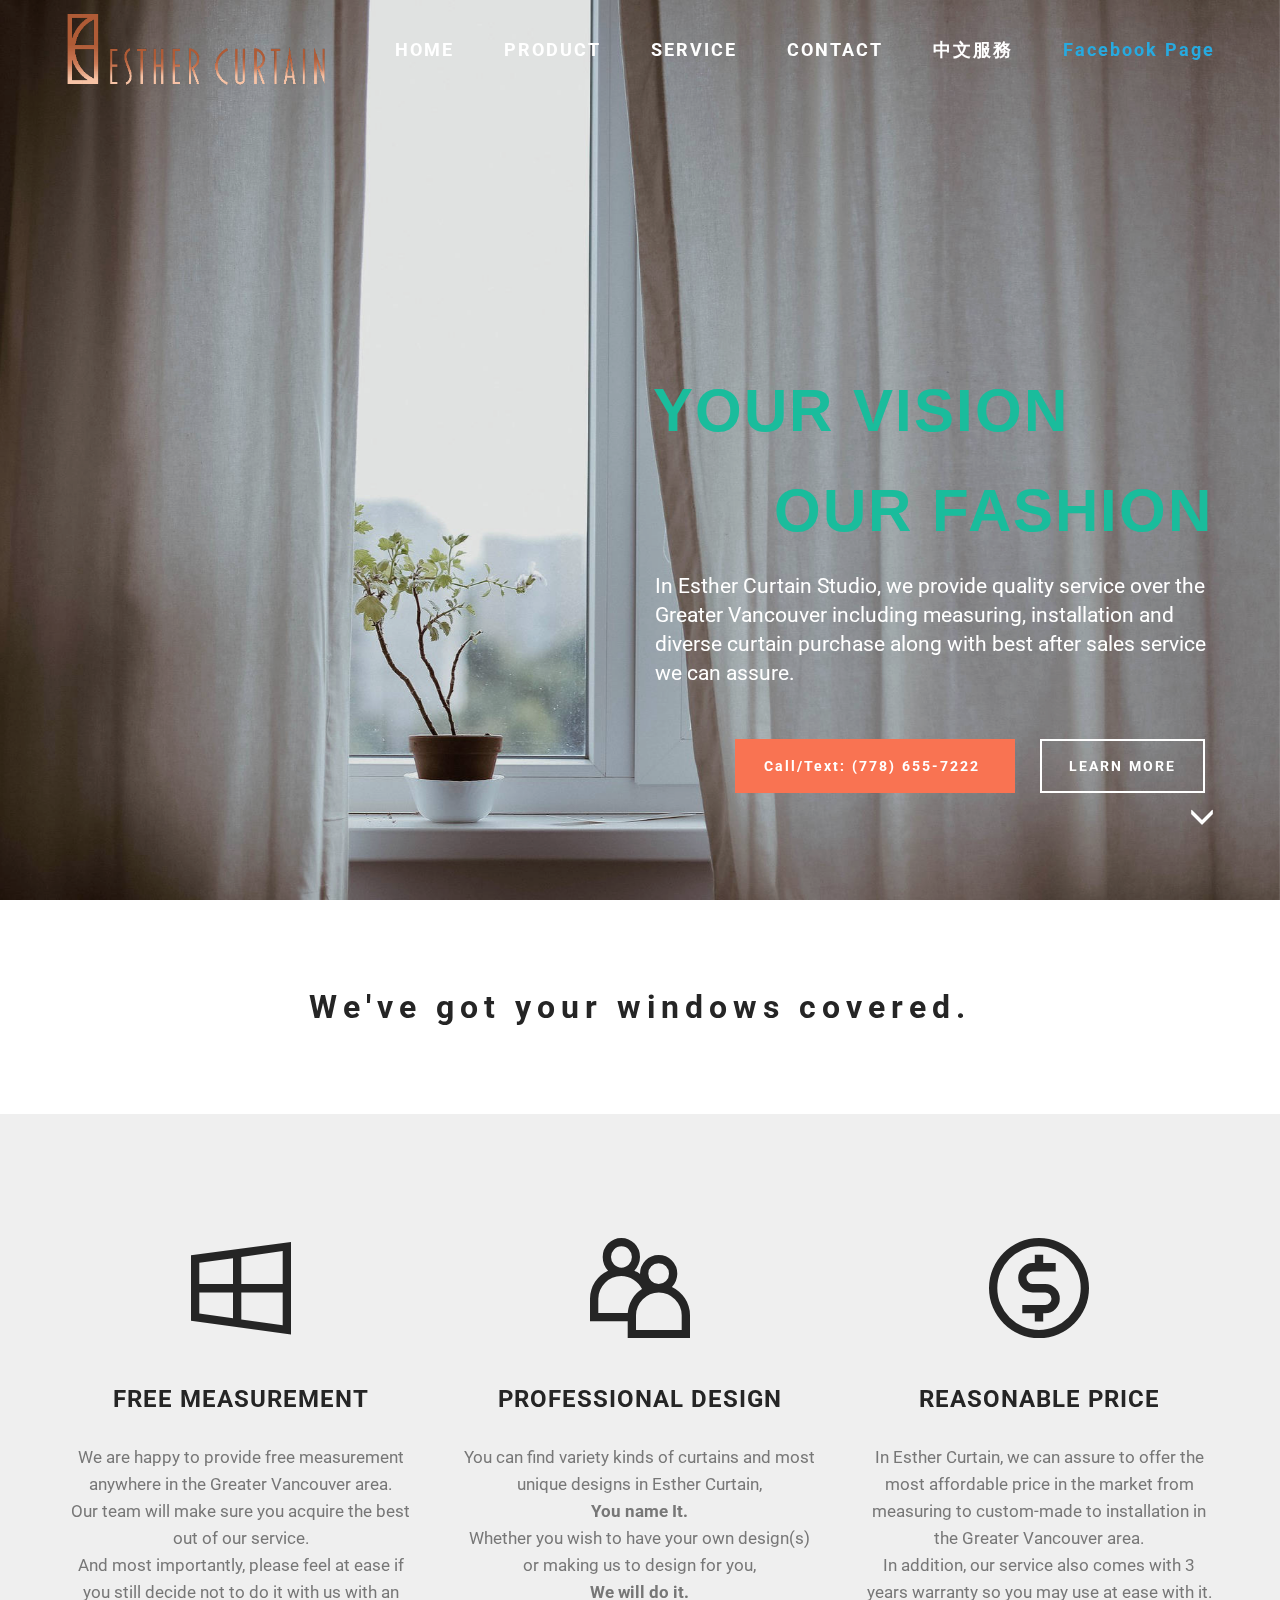
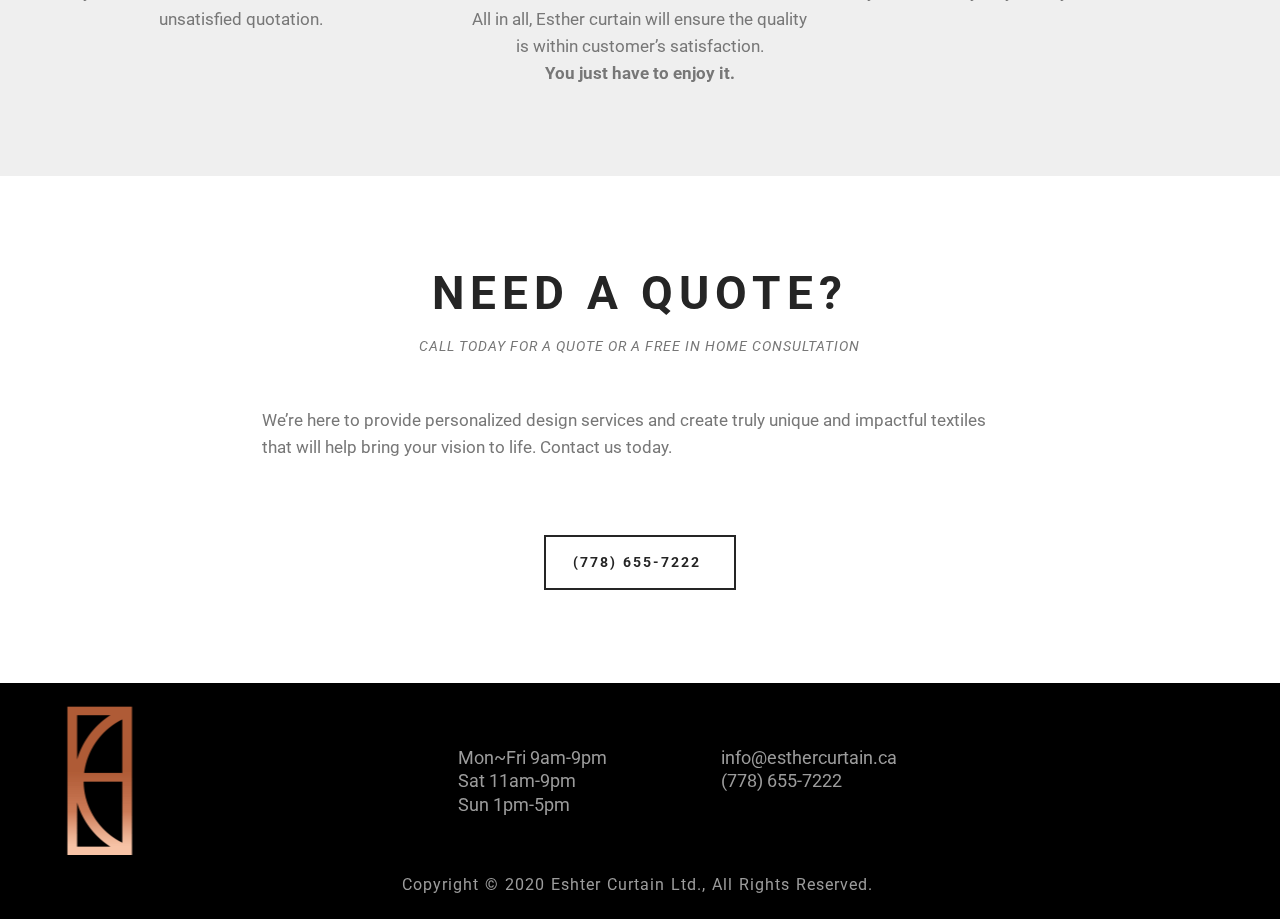
==== index.html @ eb2540aa "create github pages" ====
<!DOCTYPE html>
<html  >
<head>
  <!-- Site made with Mobirise Website Builder v4.12.4, https://mobirise.com -->
  <meta charset="UTF-8">
  <meta http-equiv="X-UA-Compatible" content="IE=edge">
  <meta name="generator" content="Mobirise v4.12.4, mobirise.com">
  <meta name="viewport" content="width=device-width, initial-scale=1, minimum-scale=1">
  <link rel="shortcut icon" href="assets/images/output-onlinepngtools-1-128x128-1.png" type="image/x-icon">
  <meta name="description" content="In Esther Curtain Studio, we provide quality service over the Greater Vancouver including measuring, installation and diverse curtain purchase along with best after sales service we can assure. ">
  
  
  <title>Esther Curtain</title>
  <link rel="stylesheet" href="https://fonts.googleapis.com/css?family=Roboto:700,400&subset=cyrillic,latin,greek,vietnamese">
  <link rel="stylesheet" href="assets/web/assets/mobirise-icons2/mobirise2.css">
  <link rel="stylesheet" href="assets/bootstrap/css/bootstrap.min.css">
  <link rel="stylesheet" href="assets/facebook-plugin/style.css">
  <link rel="stylesheet" href="assets/animatecss/animate.min.css">
  <link rel="stylesheet" href="assets/mobirise/css/style.css">
  <link rel="preload" as="style" href="assets/mobirise/css/mbr-additional.css"><link rel="stylesheet" href="assets/mobirise/css/mbr-additional.css" type="text/css">
  
  
  
</head>
<body>
  <section class="mbr-navbar mbr-navbar--freeze mbr-navbar--absolute mbr-navbar--sticky mbr-navbar--auto-collapse mbr-navbar--transparent" id="menu-0" data-rv-view="0">
    <div class="mbr-navbar__section mbr-section">
        <div class="mbr-section__container container">
            <div class="mbr-navbar__container">
                <div class="mbr-navbar__column mbr-navbar__column--s mbr-navbar__brand">
                    <span class="mbr-navbar__brand-link mbr-brand mbr-brand--inline">
                        <span class="mbr-brand__logo"><a href="/"><img src="assets/images/esther-curtain-logo-08-410x116.png" class="mbr-navbar__brand-img mbr-brand__img" alt="Mobirise"></a></span>
                        
                    </span>
                </div>
                <div class="mbr-navbar__hamburger mbr-hamburger"><span class="mbr-hamburger__line"></span></div>
                <div class="mbr-navbar__column mbr-navbar__menu">
                    <nav class="mbr-navbar__menu-box mbr-navbar__menu-box--inline-right">
                        <div class="mbr-navbar__column">
                            <ul class="mbr-navbar__items mbr-navbar__items--right float-left mbr-buttons mbr-buttons--freeze mbr-buttons--right btn-decorator mbr-buttons--active mbr-buttons--only-links"><li class="mbr-navbar__item"><a class="mbr-buttons__link btn text-white" href="/">HOME<br></a></li> <li class="mbr-navbar__item"><a class="mbr-buttons__link btn text-white" href="product.html">PRODUCT<br></a></li><li class="mbr-navbar__item"><a class="mbr-buttons__link btn text-white" href="service.html">SERVICE</a></li> <li class="mbr-navbar__item"><a class="mbr-buttons__link btn text-white" href="contact.html">CONTACT</a></li> <li class="mbr-navbar__item"><a class="mbr-buttons__link btn text-white" href="chinese.html">中文服務</a></li> <li class="mbr-navbar__item"><a class="mbr-buttons__link btn text-info" href="https://www.facebook.com/EstherCurtains/" target="_blank">Facebook Page</a></li>  </ul>                            
                            
                        </div>
                    </nav>
                </div>
            </div>
        </div>
    </div>
</section>

<section class="engine"><a href="https://mobirise.info/p">site templates free download</a></section><section class="mbr-box mbr-section mbr-section--relative mbr-section--fixed-size mbr-section--full-height mbr-section--bg-adapted mbr-parallax-background" id="header1-1" data-rv-view="2" style="background-image: url(assets/images/mbr-2-1920x1280.jpg);">
    <div class="mbr-box__magnet mbr-box__magnet--sm-padding mbr-box__magnet--center-left mbr-after-navbar">
        <div class="mbr-overlay" style="opacity: 0.1; background-color: rgb(34, 34, 34);"></div>
        <div class="mbr-box__container mbr-section__container container">
            <div class="mbr-box mbr-box--stretched"><div class="mbr-box__magnet mbr-box__magnet--center-left">
                <div class="row"><div class=" col-sm-6 col-sm-offset-6">
                    <div class="mbr-hero animated fadeInUp">
                        <h1 class="mbr-hero__text"><br><br>YOUR VISION<br><br>
<div>&nbsp; &nbsp; &nbsp; OUR FASHION</div></h1>
                        <p class="mbr-hero__subtext"><br>In Esther Curtain Studio, we provide quality service over the Greater Vancouver including measuring, installation and diverse curtain purchase along with best after sales service we can assure.&nbsp;<br></p>
                    </div>
                    <div class="mbr-buttons btn-inverse mbr-buttons--left"><a class="mbr-buttons__btn btn btn-lg btn-danger animated fadeInUp delay" href="tel:(778) 655-7222">Call/Text: (778) 655-7222&nbsp;<br></a> <a class="mbr-buttons__btn btn btn-lg btn-default animated fadeInUp delay" href="service.html#features1-m">LEARN MORE</a></div>
                </div></div>
            </div></div>
        </div>
        <div class="mbr-arrow mbr-arrow--floating text-center">
            <div class="mbr-section__container container">
                <a class="mbr-arrow__link" href="#header3-10"><i class="glyphicon glyphicon-menu-down"></i></a>
            </div>
        </div>
    </div>
</section>

<section class="mbr-section" id="header3-10" data-rv-view="5">
    <div class="mbr-section__container container mbr-section__container--isolated">
        <div class="mbr-header mbr-header--wysiwyg row">
            <div class="col-sm-8 col-sm-offset-2">
                <h3 class="mbr-header__text">We've got your windows covered.
</h3>
                
            </div>
        </div>
    </div>
</section>

<section class="mbr-section mbr-section--relative mbr-section--fixed-size" id="features1-2" data-rv-view="7" style="background-color: rgb(239, 239, 239);">
    
    
    <div class="mbr-section__container container mbr-section__container--std-top-padding" style="padding-top: 124px;">
        <div class="mbr-section__row row">
            <div class="mbr-section__col col-xs-12 col-sm-4">
                <div class="mbr-section__container mbr-section__container--center mbr-section__container--middle">
                    <figure class="mbr-figure"><span class="mobi-mbri mobi-mbri-windows mbr-iconfont mbr-iconfont-features1" style="font-size: 100px;"></span></figure>
                </div>
                <div class="mbr-section__container mbr-section__container--middle">
                    <div class="mbr-header mbr-header--reduce mbr-header--center mbr-header--wysiwyg">
                        <h3 class="mbr-header__text">FREE MEASUREMENT</h3>
                    </div>
                </div>
                <div class="mbr-section__container mbr-section__container--last" style="padding-bottom: 93px;">
                    <div class="mbr-article mbr-article--wysiwyg">
                        <p>We are happy to provide free measurement anywhere in the Greater Vancouver area.
<br>Our team will make sure you acquire the best out of our service. 
<br>And most importantly, please feel at ease if you still decide not to do it with us with an unsatisfied quotation.</p>
                    </div>
                </div>
                
            </div>
            <div class="mbr-section__col col-xs-12 col-sm-4">
                <div class="mbr-section__container mbr-section__container--center mbr-section__container--middle">
                    <figure class="mbr-figure"><span class="mobi-mbri mobi-mbri-users mbr-iconfont mbr-iconfont-features1" style="font-size: 100px;"></span></figure>
                </div>
                <div class="mbr-section__container mbr-section__container--middle">
                    <div class="mbr-header mbr-header--reduce mbr-header--center mbr-header--wysiwyg">
                        <h3 class="mbr-header__text">PROFESSIONAL DESIGN</h3>
                    </div>
                </div>
                <div class="mbr-section__container mbr-section__container--last" style="padding-bottom: 93px;">
                    <div class="mbr-article mbr-article--wysiwyg">
                        <p>You can find variety kinds of curtains and most unique designs in Esther Curtain,
<br><strong>You name It.
<br></strong>Whether you wish to have your own design(s) or making us to design for you,
<br><strong>We will do it.
<br></strong>All in all, Esther curtain will ensure the quality is within customer’s satisfaction.
<br><strong>You just have to enjoy it.</strong></p>
                    </div>
                </div>
                
            </div>
            
            <div class="mbr-section__col col-xs-12 col-sm-4">
                <div class="mbr-section__container mbr-section__container--center mbr-section__container--middle">
                    <figure class="mbr-figure"><span class="mobi-mbri mobi-mbri-cash mbr-iconfont mbr-iconfont-features1" style="font-size: 100px;"></span></figure>
                </div>
                <div class="mbr-section__container mbr-section__container--middle">
                    <div class="mbr-header mbr-header--reduce mbr-header--center mbr-header--wysiwyg">
                        <h3 class="mbr-header__text">REASONABLE PRICE
</h3>
                    </div>
                </div>
                <div class="mbr-section__container mbr-section__container--last" style="padding-bottom: 93px;">
                    <div class="mbr-article mbr-article--wysiwyg">
                        <p>In Esther Curtain, we can assure to offer the most affordable price in the market from measuring to custom-made to installation in the Greater Vancouver area.
<br>In addition, our service also comes with 3 years warranty so you may use at ease with it.</p>
                    </div>
                </div>
                
            </div>
            
            
            
            
            
        </div>
    </div>
</section>

<section class="mbr-section mbr-section--relative mbr-section--fixed-size" id="msg-box3-7" data-rv-view="10" style="background-color: rgb(255, 255, 255);">
    
    <div class="mbr-section__container container mbr-section__container--first" style="padding-top: 93px;">
        <div class="mbr-header mbr-header--wysiwyg row">
            <div class="col-sm-8 col-sm-offset-2">
                <h3 class="mbr-header__text">NEED A QUOTE?</h3>
                <p class="mbr-header__subtext">CALL TODAY FOR A QUOTE OR A FREE IN HOME CONSULTATION
<br>
<br></p>
            </div>
        </div>
    </div>
    <div class="mbr-section__container container mbr-section__container--middle">
        <div class="row">
            <div class="mbr-article mbr-article--wysiwyg col-sm-8 col-sm-offset-2"><p>We’re here to provide personalized design services and create truly unique and impactful textiles that will help bring your vision to life. Contact us today.
</p><p>
</p><p><br></p></div>
        </div>
    </div>
    <div class="mbr-section__container container mbr-section__container--last" style="padding-bottom: 93px;">
        <div class="row">
            <div class="col-sm-8 col-sm-offset-2">
                <div class="mbr-buttons mbr-buttons--center"><a class="mbr-buttons__btn btn btn-lg btn-default" href="tel:(778) 655-7222">(778) 655-7222&nbsp;<br></a></div>
            </div>
        </div>
    </div>
</section>

<section class="mbr-section mbr-section--relative mbr-section--fixed-size" id="contacts1-8" data-rv-view="13" style="background-color: rgb(0, 0, 0);">
    
    <div class="mbr-section__container container">
        <div class="mbr-contacts mbr-contacts--wysiwyg row" style="padding-top: 15px; padding-bottom: 15px;">
            <div class="col-sm-4">
                <div><img src="assets/images/esther-curtain-logo-9-265x398.png" class="mbr-contacts__img mbr-contacts__img--left"></div>
            </div>
            <div class="col-sm-8">
                <div class="row">
                    <div class="col-sm-4">
                        <p class="mbr-contacts__text"><br><br>Mon~Fri 9am-9pm
<br>Sat 11am-9pm
<br>Sun 1pm-5pm</p>
                    </div>
                    <div class="col-sm-4">
                        <p class="mbr-contacts__text"><br><br>info@esthercurtain.ca
<br>(778) 655-7222
<br><br></p>
                    </div>
                    <div class="col-sm-4"></div>
                </div>
            </div>
        </div>
    </div>
</section>

<footer class="mbr-section mbr-section--relative mbr-section--fixed-size" id="footer1-9" data-rv-view="15" style="background-color: rgb(0, 0, 0);">
    
    <div class="mbr-section__container container">
        <div class="mbr-footer mbr-footer--wysiwyg row" style="padding-top: 0px; padding-bottom: 24.6px;">
            <div class="col-sm-12">
                <p class="mbr-footer__copyright">Copyright © 2020 Eshter Curtain Ltd., All Rights Reserved.&nbsp;<br></p>
            </div>
        </div>
    </div>
</footer>


  <script src="assets/web/assets/jquery/jquery.min.js"></script>
  <script src="assets/bootstrap/js/bootstrap.min.js"></script>
  <script src="https://connect.facebook.net/en_US/sdk.js#xfbml=1&version=v2.5"></script>
  <script src="https://apis.google.com/js/plusone.js"></script>
  <script src="assets/facebook-plugin/facebook-script.js"></script>
  <script src="assets/smooth-scroll/smooth-scroll.js"></script>
  <script src="assets/jarallax/jarallax.js"></script>
  <script src="assets/mobirise/js/script.js"></script>
  
  
</body>
</html>
---- assets/web/assets/mobirise-icons2/mobirise2.css ----
@font-face {
  font-family: 'Moririse2';
  font-display: swap;
  src:  url('mobirise2.eot?f2bix4');
  src:  url('mobirise2.eot?f2bix4#iefix') format('embedded-opentype'),
    url('mobirise2.ttf?f2bix4') format('truetype'),
    url('mobirise2.woff?f2bix4') format('woff'),
    url('mobirise2.svg?f2bix4#mobirise2') format('svg');
  font-weight: normal;
  font-style: normal;
}

[class^="mobi-"], [class*=" mobi-"] {
  /* use !important to prevent issues with browser extensions that change fonts */
  font-family: 'Moririse2' !important;
  speak: none;
  font-style: normal;
  font-weight: normal;
  font-variant: normal;
  text-transform: none;
  line-height: 1;

  /* Better Font Rendering =========== */
  -webkit-font-smoothing: antialiased;
  -moz-osx-font-smoothing: grayscale;
}

.mobi-mbri-add-submenu:before {
  content: "\e900";
}
.mobi-mbri-alert:before {
  content: "\e901";
}
.mobi-mbri-align-center:before {
  content: "\e902";
}
.mobi-mbri-align-justify:before {
  content: "\e903";
}
.mobi-mbri-align-left:before {
  content: "\e904";
}
.mobi-mbri-align-right:before {
  content: "\e905";
}
.mobi-mbri-android:before {
  content: "\e906";
}
.mobi-mbri-apple:before {
  content: "\e907";
}
.mobi-mbri-arrow-down:before {
  content: "\e908";
}
.mobi-mbri-arrow-next:before {
  content: "\e909";
}
.mobi-mbri-arrow-prev:before {
  content: "\e90a";
}
.mobi-mbri-arrow-up:before {
  content: "\e90b";
}
.mobi-mbri-bold:before {
  content: "\e90c";
}
.mobi-mbri-bookmark:before {
  content: "\e90d";
}
.mobi-mbri-bootstrap:before {
  content: "\e90e";
}
.mobi-mbri-briefcase:before {
  content: "\e90f";
}
.mobi-mbri-browse:before {
  content: "\e910";
}
.mobi-mbri-bulleted-list:before {
  content: "\e911";
}
.mobi-mbri-calendar:before {
  content: "\e912";
}
.mobi-mbri-camera:before {
  content: "\e913";
}
.mobi-mbri-cart-add:before {
  content: "\e914";
}
.mobi-mbri-cart-full:before {
  content: "\e915";
}
.mobi-mbri-cash:before {
  content: "\e916";
}
.mobi-mbri-change-style:before {
  content: "\e917";
}
.mobi-mbri-chat:before {
  content: "\e918";
}
.mobi-mbri-clock:before {
  content: "\e919";
}
.mobi-mbri-close:before {
  content: "\e91a";
}
.mobi-mbri-cloud:before {
  content: "\e91b";
}
.mobi-mbri-code:before {
  content: "\e91c";
}
.mobi-mbri-contact-form:before {
  content: "\e91d";
}
.mobi-mbri-credit-card:before {
  content: "\e91e";
}
.mobi-mbri-cursor-click:before {
  content: "\e91f";
}
.mobi-mbri-cust-feedback:before {
  content: "\e920";
}
.mobi-mbri-database:before {
  content: "\e921";
}
.mobi-mbri-delivery:before {
  content: "\e922";
}
.mobi-mbri-desktop:before {
  content: "\e923";
}
.mobi-mbri-devices:before {
  content: "\e924";
}
.mobi-mbri-down:before {
  content: "\e925";
}
.mobi-mbri-download-2:before {
  content: "\e926";
}
.mobi-mbri-download:before {
  content: "\e927";
}
.mobi-mbri-drag-n-drop-2:before {
  content: "\e928";
}
.mobi-mbri-drag-n-drop:before {
  content: "\e929";
}
.mobi-mbri-edit-2:before {
  content: "\e92a";
}
.mobi-mbri-edit:before {
  content: "\e92b";
}
.mobi-mbri-error:before {
  content: "\e92c";
}
.mobi-mbri-extension:before {
  content: "\e92d";
}
.mobi-mbri-features:before {
  content: "\e92e";
}
.mobi-mbri-file:before {
  content: "\e92f";
}
.mobi-mbri-flag:before {
  content: "\e930";
}
.mobi-mbri-folder:before {
  content: "\e931";
}
.mobi-mbri-gift:before {
  content: "\e932";
}
.mobi-mbri-github:before {
  content: "\e933";
}
.mobi-mbri-globe-2:before {
  content: "\e934";
}
.mobi-mbri-globe:before {
  content: "\e935";
}
.mobi-mbri-growing-chart:before {
  content: "\e936";
}
.mobi-mbri-hearth:before {
  content: "\e937";
}
.mobi-mbri-help:before {
  content: "\e938";
}
.mobi-mbri-home:before {
  content: "\e939";
}
.mobi-mbri-hot-cup:before {
  content: "\e93a";
}
.mobi-mbri-idea:before {
  content: "\e93b";
}
.mobi-mbri-image-gallery:before {
  content: "\e93c";
}
.mobi-mbri-image-slider:before {
  content: "\e93d";
}
.mobi-mbri-info:before {
  content: "\e93e";
}
.mobi-mbri-italic:before {
  content: "\e93f";
}
.mobi-mbri-key:before {
  content: "\e940";
}
.mobi-mbri-laptop:before {
  content: "\e941";
}
.mobi-mbri-layers:before {
  content: "\e942";
}
.mobi-mbri-left-right:before {
  content: "\e943";
}
.mobi-mbri-left:before {
  content: "\e944";
}
.mobi-mbri-letter:before {
  content: "\e945";
}
.mobi-mbri-like:before {
  content: "\e946";
}
.mobi-mbri-link:before {
  content: "\e947";
}
.mobi-mbri-lock:before {
  content: "\e948";
}
.mobi-mbri-login:before {
  content: "\e949";
}
.mobi-mbri-logout:before {
  content: "\e94a";
}
.mobi-mbri-magic-stick:before {
  content: "\e94b";
}
.mobi-mbri-map-pin:before {
  content: "\e94c";
}
.mobi-mbri-menu:before {
  content: "\e94d";
}
.mobi-mbri-mobile-2:before {
  content: "\e94e";
}
.mobi-mbri-mobile-horizontal:before {
  content: "\e94f";
}
.mobi-mbri-mobile:before {
  content: "\e950";
}
.mobi-mbri-mobirise:before {
  content: "\e951";
}
.mobi-mbri-more-horizontal:before {
  content: "\e952";
}
.mobi-mbri-more-vertical:before {
  content: "\e953";
}
.mobi-mbri-music:before {
  content: "\e954";
}
.mobi-mbri-new-file:before {
  content: "\e955";
}
.mobi-mbri-numbered-list:before {
  content: "\e956";
}
.mobi-mbri-opened-folder:before {
  content: "\e957";
}
.mobi-mbri-pages:before {
  content: "\e958";
}
.mobi-mbri-paper-plane:before {
  content: "\e959";
}
.mobi-mbri-paperclip:before {
  content: "\e95a";
}
.mobi-mbri-phone:before {
  content: "\e95b";
}
.mobi-mbri-photo:before {
  content: "\e95c";
}
.mobi-mbri-photos:before {
  content: "\e95d";
}
.mobi-mbri-pin:before {
  content: "\e95e";
}
.mobi-mbri-play:before {
  content: "\e95f";
}
.mobi-mbri-plus:before {
  content: "\e960";
}
.mobi-mbri-preview:before {
  content: "\e961";
}
.mobi-mbri-print:before {
  content: "\e962";
}
.mobi-mbri-protect:before {
  content: "\e963";
}
.mobi-mbri-question:before {
  content: "\e964";
}
.mobi-mbri-quote-left:before {
  content: "\e965";
}
.mobi-mbri-quote-right:before {
  content: "\e966";
}
.mobi-mbri-redo:before {
  content: "\e967";
}
.mobi-mbri-refresh:before {
  content: "\e968";
}
.mobi-mbri-responsive-2:before {
  content: "\e969";
}
.mobi-mbri-responsive:before {
  content: "\e96a";
}
.mobi-mbri-right:before {
  content: "\e96b";
}
.mobi-mbri-rocket:before {
  content: "\e96c";
}
.mobi-mbri-sad-face:before {
  content: "\e96d";
}
.mobi-mbri-sale:before {
  content: "\e96e";
}
.mobi-mbri-save:before {
  content: "\e96f";
}
.mobi-mbri-search:before {
  content: "\e970";
}
.mobi-mbri-setting-2:before {
  content: "\e971";
}
.mobi-mbri-setting-3:before {
  content: "\e972";
}
.mobi-mbri-setting:before {
  content: "\e973";
}
.mobi-mbri-share:before {
  content: "\e974";
}
.mobi-mbri-shopping-bag:before {
  content: "\e975";
}
.mobi-mbri-shopping-basket:before {
  content: "\e976";
}
.mobi-mbri-shopping-cart:before {
  content: "\e977";
}
.mobi-mbri-sites:before {
  content: "\e978";
}
.mobi-mbri-smile-face:before {
  content: "\e979";
}
.mobi-mbri-speed:before {
  content: "\e97a";
}
.mobi-mbri-star:before {
  content: "\e97b";
}
.mobi-mbri-success:before {
  content: "\e97c";
}
.mobi-mbri-sun:before {
  content: "\e97d";
}
.mobi-mbri-sun2:before {
  content: "\e97e";
}
.mobi-mbri-tablet-vertical:before {
  content: "\e97f";
}
.mobi-mbri-tablet:before {
  content: "\e980";
}
.mobi-mbri-target:before {
  content: "\e981";
}
.mobi-mbri-timer:before {
  content: "\e982";
}
.mobi-mbri-to-ftp:before {
  content: "\e983";
}
.mobi-mbri-to-local-drive:before {
  content: "\e984";
}
.mobi-mbri-touch-swipe:before {
  content: "\e985";
}
.mobi-mbri-touch:before {
  content: "\e986";
}
.mobi-mbri-trash:before {
  content: "\e987";
}
.mobi-mbri-underline:before {
  content: "\e988";
}
.mobi-mbri-undo:before {
  content: "\e989";
}
.mobi-mbri-unlink:before {
  content: "\e98a";
}
.mobi-mbri-unlock:before {
  content: "\e98b";
}
.mobi-mbri-up-down:before {
  content: "\e98c";
}
.mobi-mbri-up:before {
  content: "\e98d";
}
.mobi-mbri-update:before {
  content: "\e98e";
}
.mobi-mbri-upload-2:before {
  content: "\e98f";
}
.mobi-mbri-upload:before {
  content: "\e990";
}
.mobi-mbri-user-2:before {
  content: "\e991";
}
.mobi-mbri-user:before {
  content: "\e992";
}
.mobi-mbri-users:before {
  content: "\e993";
}
.mobi-mbri-video-play:before {
  content: "\e994";
}
.mobi-mbri-video:before {
  content: "\e995";
}
.mobi-mbri-watch:before {
  content: "\e996";
}
.mobi-mbri-website-theme-2:before {
  content: "\e997";
}
.mobi-mbri-website-theme:before {
  content: "\e998";
}
.mobi-mbri-wifi:before {
  content: "\e999";
}
.mobi-mbri-windows:before {
  content: "\e99a";
}
.mobi-mbri-zoom-in:before {
  content: "\e99b";
}
.mobi-mbri-zoom-out:before {
  content: "\e99c";
}
---- assets/facebook-plugin/style.css ----
.mbr-section.mbr-section__comments{
    position: relative;
}
.mbr-section__comments{
    background-size: cover;
}
.addons-container {
  position: relative;
  margin-left: auto;
  margin-right: auto;
  padding-right: 15px;
  padding-left: 15px; }
  @media (min-width: 576px) {
    .addons-container {
      padding-right: 15px;
      padding-left: 15px; } }
  @media (min-width: 768px) {
    .addons-container {
      padding-right: 15px;
      padding-left: 15px; } }
  @media (min-width: 992px) {
    .addons-container {
      padding-right: 15px;
      padding-left: 15px; } }
  @media (min-width: 1200px) {
    .addons-container {
      padding-right: 15px;
      padding-left: 15px; } }
  @media (min-width: 576px) {
    .addons-container {
      width: 540px;
      max-width: 100%; } }
  @media (min-width: 768px) {
    .addons-container {
      width: 720px;
      max-width: 100%; } }
  @media (min-width: 992px) {
    .addons-container {
      width: 960px;
      max-width: 100%; } }
  @media (min-width: 1200px) {
    .addons-container {
      width: 1140px;
      max-width: 100%; } }

.addons-container-inner{
    position: relative;
    width: 100%;
    min-height: 1px;
    padding-right: 15px;
    padding-left: 15px;
}
@media (min-width: 567px) {
    .addons-container-inner{
        -ms-flex: 0 0 66.666667%;
        flex: 0 0 66.666667%;
        max-width: 66.666667%;
    }
}
.addons-row{
    display: flex;
    justify-content:center;
}
---- assets/mobirise/css/style.css ----
.engine {
	position: absolute;
	text-indent: -2400px;
	text-align: center;
	padding: 0;
	top: 0;
	left: -2400px;
}.is-builder .animated {
  -webkit-animation-name: none !important;
  animation-name: none !important;
}
html {
  position: relative;
  min-height: 100%;
}
.mbr-embedded-video {
  position: relative;
}
.mbr-background-video,
.mbr-background-video-preview {
  bottom: 0;
  left: 0;
  overflow: hidden;
  position: absolute;
  right: 0;
  top: 0;
}
.mbr-parallax-background,
.mbr-background {
  background-attachment: fixed !important;
  background-position: 50% 0;
  background-repeat: no-repeat;
  background-size: cover !important;
}
.mbr-hidden-scrollbar .mbr-parallax-background {
  background-size: auto 130%;
}
.mobile .mbr-parallax-background {
  background-attachment: scroll !important;
}
.mbr-background {
  background-attachment: scroll !important;
}
.mbr-navbar {
  position: relative;
  width: 100%;
}
.mbr-navbar:before {
  content: "";
  display: block;
}
.mbr-navbar__brand-link:after,
.mbr-navbar__brand-img {
  max-height: 74px;
  height: 100%;
}
.mbr-navbar:before,
.mbr-navbar__container {
  height: 98px;
}
.mbr-navbar--ss .mbr-navbar__brand-link:after,
.mbr-navbar--ss .mbr-navbar__brand-img {
  height: 74px;
}
.mbr-navbar--ss:before,
.mbr-navbar--ss .mbr-navbar__container {
  height: 98px;
}
.mbr-navbar--xs .mbr-navbar__brand-link:after,
.mbr-navbar--xs .mbr-navbar__brand-img {
  height: 32px;
}
.mbr-navbar--xs:before,
.mbr-navbar--xs .mbr-navbar__container {
  height: 56px;
}
.mbr-navbar--s .mbr-navbar__brand-link:after,
.mbr-navbar--s .mbr-navbar__brand-img {
  height: 48px;
}
.mbr-navbar--s:before,
.mbr-navbar--s .mbr-navbar__container {
  height: 72px;
}
.mbr-navbar--m .mbr-navbar__brand-link:after,
.mbr-navbar--m .mbr-navbar__brand-img {
  height: 64px;
}
.mbr-navbar--m:before,
.mbr-navbar--m .mbr-navbar__container {
  height: 88px;
}
.mbr-navbar--l .mbr-navbar__brand-link:after,
.mbr-navbar--l .mbr-navbar__brand-img {
  height: 96px;
}
.mbr-navbar--l:before,
.mbr-navbar--l .mbr-navbar__container {
  height: 120px;
}
.mbr-navbar--xl .mbr-navbar__brand-link:after,
.mbr-navbar--xl .mbr-navbar__brand-img {
  height: 128px;
}
.mbr-navbar--xl:before,
.mbr-navbar--xl .mbr-navbar__container {
  height: 152px;
}
.mbr-navbar--short .mbr-navbar__brand-link:after,
.mbr-navbar--short .mbr-navbar__brand-img {
  height: 40px;
}
.mbr-navbar--short .mbr-brand__logo .mbr-iconfont{
  font-size: 40px;
}
.mbr-navbar--short:before,
.mbr-navbar--short .mbr-navbar__container {
  height: 64px;
}
.mbr-navbar--short .mbr-navbar__container {
  padding: 12px 0;
}
@media (max-width: 767px) {
  .mbr-navbar--short .mbr-navbar__brand-link:after,
  .mbr-navbar--short .mbr-navbar__brand-img {
    height: 31px;
  }
  .mbr-navbar--short:before,
  .mbr-navbar--short .mbr-navbar__container {
    height: 45px;
  }
  .mbr-navbar--short .mbr-navbar__container {
    padding: 7px 0;
  }
}
.mbr-navbar__brand-img {
  position: relative;
}
.mbr-navbar__brand-img,
.mbr-navbar__container,
.mbr-navbar__section {
  -webkit-transition: all 300ms ease-in-out 0s;
  -o-transition: all 300ms ease-in-out 0s;
  transition: all 300ms ease-in-out 0s;
}
.mbr-navbar__section {
  background: #2c2c2c;
  height: auto;
  position: absolute;
  top: 0;
  width: 100%;
  z-index: 1000;
}
.mbr-navbar__container {
  display: table;
  padding: 12px 0;
  width: 100%;
}
.mbr-navbar__menu-box {
  display: table;
  width: 100%;
}
.mbr-navbar__menu-box--inline-left,
.mbr-navbar__menu-box--inline-center,
.mbr-navbar__menu-box--inline-right {
  display: block;
  text-align: left;
}
.mbr-navbar__menu-box--inline-center {
  text-align: center;
}
.mbr-navbar__menu-box--inline-right {
  text-align: right;
}
.mbr-navbar__column {
  display: table-cell;
  vertical-align: middle;
}
.mbr-navbar__column--xxs {
  width: 1%;
}
.mbr-navbar__column--xs {
  width: 10%;
}
.mbr-navbar__column--s {
  width: 20%;
}
.mbr-navbar__column--m {
  width: 30%;
}
.mbr-navbar__column--l {
  width: 40%;
}
.mbr-navbar__column--xl {
  width: 50%;
}
.mbr-navbar__menu-box--inline-left .mbr-navbar__column,
.mbr-navbar__menu-box--inline-center .mbr-navbar__column,
.mbr-navbar__menu-box--inline-right .mbr-navbar__column {
  display: inline-block;
}
.mbr-navbar__items {
  float: left;
  padding-left: 0px;
  position: relative;
  left: -20px;
}
.mbr-navbar__items--right {
  float: right;
  left: 0;
}
.float-left {
  float: left;
}
.mbr-navbar__item {
  display: block;
  float: left;
  position: relative;
}
.mbr-navbar__hamburger {
  display: none;
  margin-top: -11px;
  position: absolute;
  right: 0;
  top: 50%;
  z-index: 10000;
}
.mbr-navbar--collapsed .mbr-navbar__container {
  position: relative;
}
.mbr-navbar--collapsed .mbr-navbar__column {
  display: block;
  width: 100%;
}
.mbr-navbar--collapsed .mbr-navbar__items--right {
  padding-top: 13px;
}
.mbr-navbar--collapsed .mbr-navbar__menu {
  background: rgba(0, 0, 0, 0.9);
  display: none;
  height: 100%;
  left: 0;
  position: fixed;
  top: 0;
  width: 100%;
  z-index: 9999;
}
.mbr-navbar--collapsed .mbr-navbar__menu-box {
  display: table-cell;
  vertical-align: middle;
}
.mbr-navbar--collapsed .mbr-navbar__items {
  float: none;
}
.mbr-navbar--collapsed .mbr-navbar__item {
  float: none;
}
.mbr-navbar--collapsed .mbr-navbar__hamburger {
  display: block;
}
.mbr-navbar--collapsed.mbr-navbar--open .mbr-navbar__menu {
  display: table;
}
.mbr-navbar--collapsed.mbr-navbar--open:not(.mbr-navbar--sticky) .mbr-navbar__section {
  background: none;
  position: fixed;
}
.mbr-navbar--collapsed.mbr-navbar--open .mbr-navbar__brand {
  visibility: hidden;
}
.mbr-navbar--collapsed.mbr-navbar--sticky.mbr-navbar--open .mbr-navbar__brand {
  visibility: visible;
}
.mbr-navbar--collapsed.mbr-navbar--open .mbr-navbar__brand-img,
.mbr-navbar--collapsed.mbr-navbar--open .mbr-navbar__container {
  -webkit-transition: none;
  -o-transition: none;
  transition: none;
}
.mbr-navbar--freeze.mbr-navbar--collapsed.mbr-navbar--open .mbr-navbar__hamburger,
.mbr-navbar--freeze.mbr-navbar--collapsed.mbr-navbar--open .mbr-navbar__hamburger:hover {
  color: #fff !important;
}
.mbr-navbar--sticky .mbr-navbar__section {
  position: fixed;
}
.mbr-navbar--absolute {
  position: absolute;
}
/* fix for popup menu conflict */
@media (max-width: 480px) {
  .mbr-navbar--absolute.mbr-navbar[id^=menu-] {
    position: absolute;
  }
}
.mbr-navbar--transparent .mbr-navbar__section {
  background: none;
}
.mbr-navbar--stuck .mbr-navbar__section,
.mbr-navbar--relative .mbr-navbar__section {
  background: #2c2c2c;
}
@media (max-width: 991px) {
  .mbr-navbar--auto-collapse .mbr-navbar__container {
    position: relative;
  }
  .mbr-navbar--auto-collapse .mbr-navbar__column {
    display: block;
    width: 100%;
  }
  .mbr-navbar__column {
    max-height: 100vh;
    overflow-x: hidden;
    overflow-y:auto;
  }
  .mbr-navbar__column::-webkit-scrollbar {
    display:none;
  }
  .mbr-navbar--auto-collapse .mbr-navbar__items--right {
    padding-top: 13px;
  }
  .mbr-navbar--auto-collapse .mbr-navbar__menu {
    background: rgba(0, 0, 0, 0.9);
    display: none;
    height: 100%;
    left: 0;
    position: fixed;
    top: 0;
    width: 100%;
    z-index: 9999;
  }
  .mbr-navbar--auto-collapse .mbr-navbar__menu-box {
    display: table-cell;
    vertical-align: middle;
  }
  .mbr-navbar--auto-collapse .mbr-navbar__items {
    float: none;
  }
  .mbr-navbar--auto-collapse .mbr-navbar__item {
    float: none;
  }
  .mbr-navbar--auto-collapse .mbr-navbar__hamburger {
    display: block;
  }
  .mbr-navbar--auto-collapse.mbr-navbar--open .mbr-navbar__menu {
    display: table;
  }
  .mbr-navbar--auto-collapse.mbr-navbar--open:not(.mbr-navbar--sticky) .mbr-navbar__section {
    background: none;
    position: fixed;
  }
  .mbr-navbar--auto-collapse.mbr-navbar--open .mbr-navbar__brand {
    visibility: hidden;
  }
  .mbr-navbar--auto-collapse.mbr-navbar--sticky.mbr-navbar--open .mbr-navbar__brand {
    visibility: visible;
  }
  .mbr-navbar--auto-collapse.mbr-navbar--open .mbr-navbar__brand-img,
  .mbr-navbar--auto-collapse.mbr-navbar--open .mbr-navbar__container {
    -webkit-transition: none;
    -o-transition: none;
    transition: none;
  }
}
.mbr-after-navbar:before {
  content: "";
  display: block;
  height: 98px;
}
.mbr-hamburger {
  cursor: pointer;
  height: 23px;
  width: 30px;
}
.mbr-hamburger:focus {
  outline: none;
}
.mbr-hamburger__line,
.mbr-hamburger__line:before,
.mbr-hamburger__line:after {
  content: "";
  position: absolute;
  display: block;
  height: 1px;
  cursor: pointer;
}
.mbr-hamburger__line,
.mbr-hamburger__line:before,
.mbr-hamburger__line:after {
  width: 30px;
  border-bottom: 5px solid;
  top: 9px;
}
.mbr-hamburger__line:before {
  top: -9px;
}
.mbr-hamburger__line:after {
  top: 9px;
}
.mbr-hamburger__line,
.mbr-hamburger__line:before,
.mbr-hamburger__line:after {
  -webkit-transition: all 300ms ease-in-out;
  transition: all 300ms ease-in-out;
}
.mbr-hamburger--open .mbr-hamburger__line {
  border-color: transparent;
}
.mbr-hamburger--open .mbr-hamburger__line:before,
.mbr-hamburger--open .mbr-hamburger__line:after {
  top: 0;
}
.mbr-hamburger--open .mbr-hamburger__line:before {
  -ms-transform: rotate(45deg);
  -webkit-transform: rotate(45deg);
  transform: rotate(45deg);
}
.mbr-hamburger--open .mbr-hamburger__line:after {
  top: 10px;
  -ms-transform: translatey(-10px) rotate(-45deg);
  -webkit-transform: translatey(-10px) rotate(-45deg);
  transform: translatey(-10px) rotate(-45deg);
}
@media (max-width: 767px) {
  .mbr-hamburger {
    height: 23px;
    width: 27px;
  }
  .mbr-hamburger__line,
  .mbr-hamburger__line:before,
  .mbr-hamburger__line:after {
    width: 27px;
    border-bottom: 4px solid;
    top: 9px;
  }
  .mbr-hamburger__line:before {
    top: -9px;
  }
  .mbr-hamburger__line:after {
    top: 9px;
  }
}

.navbar-dropdown .hamburger-icon {
  content: "";
  width: 16px;
  -webkit-box-shadow: 0 -6px 0 1px,0 0 0 1px,0 6px 0 1px;
  -moz-box-shadow: 0 -6px 0 1px,0 0 0 1px,0 6px 0 1px;
  box-shadow: 0 -6px 0 1px,0 0 0 1px,0 6px 0 1px;
}

.mbr-brand {
  display: block;
  float: left;
  position: relative;
}
.mbr-brand,
.mbr-brand:hover {
  text-decoration: none;
}
.mbr-brand__name {
  display: block;
  font-weight: bold;
  margin-top: 5px;
  text-align: center;
}
.mbr-brand__name,
.mbr-brand__name:hover {
  text-decoration: none;
}
.mbr-brand--inline {
  display: table;
}
.mbr-brand--inline:after {
  content: "";
  display: table-cell;
  width: 1px;
}
.mbr-brand--inline .mbr-brand__logo,
.mbr-brand--inline .mbr-brand__name {
  display: table-cell;
  vertical-align: middle;
}
.mbr-brand--inline .mbr-brand__logo {
  padding-right: 10px;
}
.mbr-brand--inline .mbr-brand__name {
  margin: 0;
  text-align: left;
}
.mbr-form {
  display: table;
  margin-top: -13px;
  position: relative;
  top: 14px;
  /* width: 100%; */
}
.mbr-form__left,
.mbr-form__right {
  display: table-cell;
  vertical-align: top;
}
.mbr-form__left {
  padding-right: 3px;
}
.mbr-form__right {
  width: 1px;
}
@media (max-width: 530px) {
  .mbr-form {
    display: block;
    margin-top: -27px;
    position: relative;
    top: 26px;
  }
  .mbr-form__left,
  .mbr-form__right {
    display: block;
  }
  .mbr-form__left {
    margin-bottom: 12px;
    padding-right: 0;
  }
  .mbr-form__right {
    width: 100%;
  }
}
.mbr-section {
  padding: 0 20px;
}
.mbr-section--no-padding {
  padding: 0;
}
.mbr-section--relative {
  position: relative;
}
.mbr-section--fixed-size {
  overflow: hidden;
}
.mbr-section--full-height {
  height: 100vh;
}
.mbr-section--full-height.mbr-after-navbar:before {
  display: none;
}
.mbr-section--bg-adapted {
  background-attachment: scroll;
  background-position: 50% 0;
  background-repeat: no-repeat;
  background-size: cover;
}
.mbr-section--gray {
  background-color: #444444;
}
.mbr-section--light-gray {
  background-color: #f0f0f0;
}
.mbr-section--dark-gray {
  background-color: #3c3c3c;
}
.mbr-section__container {
  padding: 0;
  position: relative;
  z-index: 3;
}
.mbr-section__container--center {
  text-align: center;
}
.mbr-section__container--std-padding {
  padding: 93px 0;
}
.mbr-section__container--std-top-padding {
  padding-top: 93px;
}
.mbr-section__container--std-bot-padding {
  padding-bottom: 93px;
}
.mbr-section__container--sm-padding {
  padding: 41px 0;
}
.mbr-section__container--sm-top-padding {
  padding-top: 41px;
}
.mbr-section__container--sm-bot-padding {
  padding-bottom: 41px;
}
.mbr-section__container--isolated {
  padding-bottom: 93px;
  padding-top: 93px;
}
.mbr-section__container--first {
  padding-top: 93px;
  padding-bottom: 41px;
}
.mbr-section__container--middle {
  padding-bottom: 41px;
}
.mbr-section__container--last {
  padding-bottom: 93px;
}
.mbr-section__row {
  margin-left: -24px;
  margin-right: -24px;
}
.mbr-section__col {
  overflow: hidden;
  padding-left: 24px;
  padding-right: 24px;
}
.mbr-section__left {
  padding-right: 40px;
}
.mbr-section__right {
  padding-left: 15px;
}
.mbr-section__header {
  line-height: 1.5em;
  margin: -10px 0 0;
  text-align: center;
}
@media (min-width: 768px) {
  .mbr-section--short-paddings .mbr-section__container--std-padding {
    padding: 59px 0;
  }
  .mbr-section--short-paddings .mbr-section__container--std-top-padding {
    padding-top: 59px;
  }
  .mbr-section--short-paddings .mbr-section__container--std-bot-padding {
    padding-bottom: 59px;
  }
  .mbr-section--short-paddings .mbr-section__container--sm-padding {
    padding: 41px 0;
  }
  .mbr-section--short-paddings .mbr-section__container--sm-top-padding {
    padding-top: 41px;
  }
  .mbr-section--short-paddings .mbr-section__container--sm-bot-padding {
    padding-bottom: 41px;
  }
  .mbr-section--short-paddings .mbr-section__container--isolated {
    padding-bottom: 59px;
    padding-top: 59px;
  }
  .mbr-section--short-paddings .mbr-section__container--first {
    padding-top: 59px;
    padding-bottom: 41px;
  }
  .mbr-section--short-paddings .mbr-section__container--middle {
    padding-bottom: 41px;
  }
  .mbr-section--short-paddings .mbr-section__container--last {
    padding-bottom: 59px;
  }
}
@media (max-width: 767px) {
  .mbr-section__left {
    padding-right: 15px;
  }
  .mbr-section__right {
    padding-left: 15px;
    padding-top: 51px;
  }
}
.mbr-arrow {
  bottom: 71px;
  left: 0;
  line-height: 1px;
  padding: 0 20px;
  position: absolute;
  width: 100%;
  z-index: 3;
}
.mbr-arrow__link {
  display: inline-block;
  font-size: 26px;
}
.mbr-arrow__link,
.mbr-arrow__link:hover,
.mbr-arrow__link:focus {
  color: #fff;
}
.mbr-arrow--floating .mbr-arrow__link {
  -webkit-animation: floating-arrow 1.6s infinite ease-in-out 0s;
  -o-animation: floating-arrow 1.6s infinite ease-in-out 0s;
  animation: floating-arrow 1.6s infinite ease-in-out 0s;
}
@-webkit-keyframes floating-arrow {
  from {
    -webkit-transform: translateY(0);
    transform: translateY(0);
  }
  65% {
    -webkit-transform: translateY(11px);
    transform: translateY(11px);
  }
  to {
    -webkit-transform: translateY(0);
    transform: translateY(0);
  }
}
@-o-keyframes floating-arrow {
  from {
    -webkit-transform: translateY(0);
    transform: translateY(0);
  }
  65% {
    -webkit-transform: translateY(11px);
    transform: translateY(11px);
  }
  to {
    -webkit-transform: translateY(0);
    transform: translateY(0);
  }
}
@keyframes floating-arrow {
  from {
    -webkit-transform: translateY(0);
    transform: translateY(0);
  }
  65% {
    -webkit-transform: translateY(11px);
    transform: translateY(11px);
  }
  to {
    -webkit-transform: translateY(0);
    transform: translateY(0);
  }
}
.mbr-arrow--dark .mbr-arrow__link,
.mbr-arrow--dark .mbr-arrow__link:hover,
.mbr-arrow--dark .mbr-arrow__link:focus {
  color: #252525;
}
@media (max-width: 767px) {
  .mbr-arrow {
    bottom: 41px;
  }
}
@media (max-width: 320px) {
  .mbr-arrow {
    bottom: 21px;
    text-align: center;
  }
}
@media all and (device-width: 320px) and (device-height: 568px) and (orientation: portrait) {
  .mbr-arrow {
    bottom: 31px;
  }
}
.mbr-box {
  display: table;
  width: 100%;
}
.mbr-box--fixed {
  table-layout: fixed;
}
.mbr-box--stretched {
  height: 100%;
}
.mbr-box__magnet {
  display: table-cell;
  float: none;
  height: 100%;
  margin-bottom: 0;
  margin-top: 0;
  text-align: center;
  vertical-align: middle;
}
.mbr-box__magnet--sm-padding {
  padding: 41px 0;
}
.mbr-box__magnet--top-left,
.mbr-box__magnet--top-center,
.mbr-box__magnet--top-right {
  vertical-align: top;
}
.mbr-box__magnet--bottom-left,
.mbr-box__magnet--bottom-center,
.mbr-box__magnet--bottom-right {
  vertical-align: bottom;
}
.mbr-box__magnet--top-left,
.mbr-box__magnet--center-left,
.mbr-box__magnet--bottom-left {
  text-align: left;
}
.mbr-box__magnet--top-right,
.mbr-box__magnet--center-right,
.mbr-box__magnet--bottom-right {
  text-align: right;
}
.mbr-box__container {
  height: 50%;
}
@media (max-width: 767px) {
  .mbr-box__container {
    height: 100%;
  }
  .mbr-box--adapted {
    display: block;
  }
  .mbr-box--adapted > .mbr-box__magnet {
    display: block;
    height: auto;
  }
}
.mbr-overlay {
  background: #222;
  bottom: 0;
  left: 0;
  position: absolute;
  right: 0;
  top: 0;
  z-index: 2;
}
.mbr-google-map__marker {
  color: #252525;
  display: none;
  margin: 0;
}
.mbr-google-map--loaded .mbr-google-map__marker {
  display: block;
}
.mbr-hero {
  color: #fff;
  position: relative;
}
.mbr-hero__text {
  font-size: 46px;
  font-weight: bold;
  left: -2px;
  letter-spacing: 2px;
  line-height: 50px;
  margin: -18px 0 1px 0;
  padding-bottom: 41px;
  position: relative;
  top: 8px;
}
.mbr-hero__subtext {
  font-size: 21px;
  line-height: 29px;
  margin: -32px 0 3px 0;
  padding: 0 0 41px 0;
  position: relative;
  top: 6px;
}
.mbr-figure {
  display: inline-block;
  /*line-height: 1px;*/
  margin: 0;
  max-width: 100%;
  overflow: hidden;
  position: relative;
}
.mbr-figure--no-bg {
  background: none;
}
.mbr-figure--full-width {
  display: block;
  width: 100%;
}
.mbr-figure.mbr-after-navbar:before {
  display: none;
}
.mbr-figure--full-width iframe,
.mbr-figure--full-width .mbr-figure__img,
.mbr-figure--full-width .mbr-figure__map {
  width: 100%;
}
.mbr-figure iframe,
.mbr-figure__img,
.mbr-figure__map {
  max-width: 100%;
}
@-webkit-keyframes mapCircleLoading {
  from {
    -webkit-transform: rotate(0deg);
  }
  to {
    -webkit-transform: rotate(359deg);
  }
}
@keyframes mapCircleLoading {
  from {
    transform: rotate(0deg);
  }
  to {
    transform: rotate(359deg);
  }
}
.mbr-figure__map {
  height: 400px;
  position: relative;
}
.mbr-figure__map--short {
  height: 300px;
}
.mbr-figure__map iframe {
  height: 100%;
  width: 100%;
}
.mbr-figure__map [data-state-details] {
  color: #6b6763;
  font-family: "Roboto", Helvetica, Arial, sans-serif;
  height: 1.5em;
  margin-top: -0.75em;
  padding-left: 20px;
  padding-right: 20px;
  position: absolute;
  text-align: center;
  top: 50%;
  width: 100%;
}
.mbr-figure__map[data-state] {
  background: #e9e5dc;
}
.mbr-figure__map[data-state="loading"] [data-state-details] {
  display: none;
}
.mbr-figure__map[data-state="loading"]::after {
  content: "";
  -webkit-animation: mapCircleLoading .6s infinite linear;
  animation: mapCircleLoading .6s infinite linear;
  border-radius: 50%;
  border: 6px rgba(255, 255, 255, 0.35) solid;
  border-top-color: #fff;
  height: 40px;
  left: 50%;
  margin-left: -20px;
  margin-top: -20px;
  position: absolute;
  top: 50%;
  width: 40px;
}
.mbr-figure__caption {
  background: rgba(0, 0, 0, 0.5);
  bottom: 0;
  color: #fff;
  display: block;
  font-size: 17px;
  left: 0;
  line-height: 1.3em;
  min-height: 53px;
  padding: 17px 20px;
  position: absolute;
  text-align: left;
  width: 100%;
}
.mbr-figure__caption--no-padding {
  padding: 17px 0;
}
.mbr-figure--wysiwyg .mbr-figure__caption a,
.mbr-figure--wysiwyg .mbr-figure__caption a:hover {
  color: inherit;
  text-decoration: underline;
}
.mbr-figure--caption-inside-top .mbr-figure__caption {
  bottom: auto;
  top: 0;
}
.mbr-figure--caption-outside-top .mbr-figure__caption,
.mbr-figure--caption-outside-bottom .mbr-figure__caption {
  background: none;
  position: relative;
}
.mbr-figure--no-bg.mbr-figure--caption-outside-top .mbr-figure__caption,
.mbr-figure--no-bg.mbr-figure--caption-outside-bottom .mbr-figure__caption {
  color: #252525;
}
.mbr-figure--no-bg.mbr-figure--caption-outside-top .mbr-figure__caption {
  margin-top: -3px;
  padding-top: 0;
}
.mbr-figure--no-bg.mbr-figure--caption-outside-bottom .mbr-figure__caption {
  margin-top: -2px;
  padding-bottom: 0;
  top: 2px;
}
.mbr-figure__caption--std-grid {
  background: none;
  z-index: 2;
  overflow: hidden;
}
.mbr-figure__caption--std-grid:before {
  bottom: 0;
  content: "";
  position: absolute;
  top: 0;
  width: 200%;
  z-index: -1;
  margin-left: -50%;
}
.mbr-figure--caption-inside-top .mbr-figure__caption--std-grid:before,
.mbr-figure--caption-inside-bottom .mbr-figure__caption--std-grid:before {
  background: rgba(0, 0, 0, 0.6);
}
.mbr-figure__caption-small {
  color: #ccc;
  display: block;
  font-size: 14px;
  line-height: 1.3em;
}
.mbr-figure--no-bg.mbr-figure--caption-outside-top .mbr-figure__caption-small,
.mbr-figure--no-bg.mbr-figure--caption-outside-bottom .mbr-figure__caption-small {
  color: #777;
}
@media (max-width: 767px) {
  .mbr-figure--adapted {
    display: block;
    width: 100%;
  }
  .mbr-figure--adapted iframe,
  .mbr-figure--adapted .mbr-figure__img,
  .mbr-figure--adapted .mbr-figure__map {
    width: 100%;
  }
  .mbr-figure--caption-inside-top .mbr-figure__caption,
  .mbr-figure--caption-inside-bottom .mbr-figure__caption {
    background: none;
    position: relative;
  }
  .mbr-figure--caption-inside-top .mbr-figure__caption--std-grid:before,
  .mbr-figure--caption-inside-bottom .mbr-figure__caption--std-grid:before {
    display: none;
  }
}
.mbr-reviews {
  list-style: none;
  margin: 0 -15px;
  padding: 3px 0 0 0;
}
.mbr-reviews__item {
  position: relative;
  margin-top: 39px;
}
.mbr-reviews__text {
  background: #fafafa;
  border-radius: 3px;
  border: 1px solid #ededed;
  color: #777;
  font-size: 16px;
  line-height: 26px;
  padding: 20px;
  position: relative;
}
.mbr-reviews__text:before {
  -webkit-transform: rotate(45deg);
  -ms-transform: rotate(45deg);
  -o-transform: rotate(45deg);
  transform: rotate(45deg);
  width: 14px;
  height: 14px;
  background-color: #fafafa;
  border-color: #ededed;
  border-style: none solid solid none;
  border-width: 0 1px 1px 0;
  bottom: -8px;
  content: "";
  display: block;
  left: 50px;
  position: absolute;
}
.mbr-reviews__p {
  margin: 0;
}
.mbr-reviews__author {
  margin-top: 30px;
  padding-left: 102px;
  position: relative;
}
.mbr-reviews__author--short {
  margin-top: 27px;
  padding-left: 32px;
}
.mbr-reviews__author-img {
  width: 50px;
  height: 50px;
  border-radius: 50%;
  left: 33px;
  position: absolute;
  top: 0;
}
.mbr-reviews__author-name {
  color: #777;
  font-size: 14px;
  font-weight: bold;
  position: relative;
  top: -3px;
}
.mbr-reviews__author-bio {
  color: #999;
  font-size: 12px;
}
@media (max-width: 767px) {
  .mbr-reviews__author {
    padding-bottom: 32px;
  }
  .mbr-reviews__author--short {
    padding-bottom: 1px;
  }
}
@media (min-width: 768px) and (max-width: 991px) {
  .mbr-reviews__item:nth-of-type(2n+1) {
    clear: left;
  }
}
@media (min-width: 992px) {
  .mbr-reviews__item:nth-of-type(3n+1) {
    clear: left;
  }
}
@media (max-width: 991px) {
  .mbr-header--reduce .mbr-header__text {
    padding-top: 1em;
    margin-top: -1em;
  }
}
.mbr-header {
  margin-top: -20px;
  padding: 0;
  position: relative;
  text-align: left;
  top: 10px;
}
.mbr-header--std-padding {
  padding-bottom: 41px;
}
.mbr-header--center {
  text-align: center;
}
.mbr-header__text {
  display: block;
  font-size: 25px;
  font-weight: bold;
  letter-spacing: 6px;
  line-height: 1.5em;
  margin: 0;
}
.mbr-header__subtext {
  color: #777;
  font-size: 14px;
  font-style: italic;
  letter-spacing: 1px;
  margin: 8px 0 7px 0;
}
.mbr-header--inline {
  margin-top: 0;
  padding: 41px 0 28px 0;
  top: 0;
}
.mbr-header--inline .mbr-header__text {
  letter-spacing: 4px;
  line-height: 1em;
  margin: 15px 0 0 0;
}
@media (max-width: 767px) {
  .mbr-header--inline {
    padding: 47px 0 38px 0;
  }
  .mbr-header--inline .mbr-header__text {
    display: block;
    margin: 0 0 38px 0;
  }
  .mbr-header--auto-align .mbr-header__text,
  .mbr-header--auto-align .mbr-header__subtext {
    left: 0;
    text-align: center !important;
  }
}
@media (min-width: 768px) {
  .mbr-header--reduce {
    margin-top: -5px;
    top: 2px;
  }
  .mbr-header--reduce .mbr-header__text {
    font-size: 16px;
    letter-spacing: 1px;
    line-height: 1.1em;
    padding-top: 0.4em;
    margin-top: -0.4em;
  }
}
.mbr-social-icons__icon {
  -webkit-transition: all 0.2s ease-in-out 0s;
  -o-transition: all 0.2s ease-in-out 0s;
  transition: all 0.2s ease-in-out 0s;
  color: #fff;
  cursor: pointer;
  display: inline-block;
  font-size: 29px;
  height: 56px;
  line-height: 61px;
  margin: 0 10px 13px 0;
  position: relative;
  text-align: center;
  width: 56px;
}
.mbr-social-icons__icon:hover {
  color: #fff;
}
.mbr-social-icons--style-1 .mbr-social-icons__icon:hover {
  background: #252525 !important;
}
.mbr-contacts {
  color: #9c9c9c;
  font-size: 14px;
  line-height: 1.7em;
  padding: 45px 0 46px;
}
.mbr-contacts__img {
  max-width: 100%;
  margin: 6px 0 5px 40px;
}
.mbr-contacts__img--left {
  margin-left: 0;
}
.mbr-contacts__text {
  margin: 0;
}
.mbr-contacts__header {
  color: #fff;
  font-size: 14px;
  letter-spacing: 1px;
  margin-bottom: 20px;
  margin-top: 3px;
}
.mbr-contacts__list {
  list-style: none;
  margin: 0;
  padding: 0;
}
@media (max-width: 767px) {
  .mbr-contacts__img {
    margin-bottom: 10px;
  }
  .mbr-contacts__header {
    margin-top: 20px;
    margin-bottom: 10px;
  }
  .mbr-contacts__column {
    margin-top: 37px;
  }
}
.mbr-footer {
  color: #9c9c9c;
  font-size: 13px;
  letter-spacing: 1px;
  line-height: 1.5em;
  padding: 37px 0 39px;
  word-spacing: 1px;
}
.mbr-footer__copyright {
  margin: 0;
}
.mbr-buttons {
  margin: -26px 0 13px 0;
  position: relative;
  text-align: left;
  top: 26px;
}
.mbr-buttons__btn,
.mbr-buttons__link {
  margin: 0 10px 13px 0;
}
.mbr-buttons__btn,
.mbr-buttons__link,
.mbr-buttons__btn:hover,
.mbr-buttons__link:hover {
  text-decoration: none;
}
.mbr-buttons--top {
  top: 44px;
  margin-top: -62px;
}
.mbr-buttons--no-offset {
  margin-top: 0;
  top: 0;
}
.mbr-buttons--only-links {
  left: -20px;
}
.mbr-buttons--center {
  left: 5px;
  text-align: center;
}
.mbr-buttons--center.mbr-buttons--only-links {
  left: 0;
}
.mbr-buttons--right {
  text-align: right;
}
.mbr-buttons--right .mbr-buttons__btn,
.mbr-buttons--right .mbr-buttons__link {
  margin: 0 0 13px 10px;
}
.mbr-buttons--right.mbr-buttons--only-links {
  left: 20px;
}
.mbr-buttons--activated {
  left: 5px;
  text-align: center;
}
.mbr-buttons--activated .mbr-buttons__btn,
.mbr-buttons--activated .mbr-buttons__link {
  margin-left: 0;
  margin-right: 0;
}
.mbr-buttons--activated .mbr-buttons__link {
  font-size: 25px;
  padding: 10px 30px 2px;
}
.mbr-buttons--activated .mbr-buttons__btn {
  font-size: 15px;
  margin-top: 9px;
  padding: 15px 30px;
}
.mbr-buttons--freeze.mbr-buttons--activated .mbr-buttons__link {
  font-size: 25px !important;
}
.mbr-buttons--freeze.mbr-buttons--activated .mbr-buttons__link,
.mbr-buttons--freeze.mbr-buttons--activated .mbr-buttons__link:hover {
  color: #fff !important;
}
.mbr-buttons--freeze.mbr-buttons--activated .mbr-buttons__btn {
  font-size: 15px !important;
}
@media (max-width: 991px) {
  .mbr-buttons {
    top: 0;
  }
  form:not(.mbr-form) .mbr-buttons {
    top: 26px;
  }
  .mbr-buttons:first-child {
    margin-top: 0;
  }
  .mbr-buttons--active {
    left: 5px;
    text-align: center;
  }
  .mbr-buttons--active .mbr-buttons__btn,
  .mbr-buttons--active .mbr-buttons__link {
    margin-left: 0;
    margin-right: 0;
  }
  .mbr-buttons--right.mbr-buttons--only-links {
    left: 0;
  }
  .mbr-buttons--active .mbr-buttons__link {
    font-size: 25px;
    padding: 10px 30px 2px;
  }
  .mbr-buttons--active .mbr-buttons__btn {
    font-size: 15px;
    margin-top: 9px;
    padding: 15px 30px;
  }
  .mbr-buttons--freeze.mbr-buttons--active .mbr-buttons__link {
    font-size: 25px !important;
  }
  .mbr-buttons--freeze.mbr-buttons--active .mbr-buttons__link,
  .mbr-buttons--freeze.mbr-buttons--active .mbr-buttons__link:hover {
    color: #fff !important;
  }
  .mbr-buttons--freeze.mbr-buttons--active .mbr-buttons__btn {
    font-size: 15px !important;
  }
}
@media (max-width: 767px) {
  .mbr-buttons--auto-align {
    left: 5px;
    margin-top: -26px;
    text-align: center;
    top: 26px;
  }
  .mbr-buttons--auto-align.mbr-buttons--only-links {
    left: 0;
  }
}
@media (max-width: 530px) {
  .mbr-buttons {
    left: 0;
  }
  .mbr-buttons__btn,
  .mbr-buttons__link,
  .mbr-buttons--right .mbr-buttons__btn,
  .mbr-buttons--right .mbr-buttons__link {
    display: inline-block;
    margin: 0 0 13px 0;
    text-align: center;
    width: 100%;
  }
  .mbr-buttons--activated .mbr-buttons__btn,
  .mbr-buttons--activated .mbr-buttons__link,
  .mbr-buttons--active .mbr-buttons__btn,
  .mbr-buttons--active .mbr-buttons__link {
    width: auto;
  }
  .mbr-buttons--activated .mbr-buttons__btn,
  .mbr-buttons--active .mbr-buttons__btn {
    margin-top: 9px;
  }
}
.mbr-article {
  color: #777;
  font-size: 17px;
  line-height: 27px;
  text-align: left;
  position: relative;
  margin-top: -21px;
  top: 14px;
}
.mbr-article--wysiwyg h1,
.mbr-article--wysiwyg h2,
.mbr-article--wysiwyg h3,
.mbr-article--wysiwyg h4,
.mbr-article--wysiwyg h5,
.mbr-article--wysiwyg h6 {
  color: #252525;
  display: block;
  font-weight: bold;
  line-height: 1.3em;
  text-align: left;
}
.mbr-article--wysiwyg h1 {
  font-size: 27px;
  letter-spacing: 3px;
}
.mbr-article--wysiwyg h2 {
  font-size: 23px;
  letter-spacing: 2px;
}
.mbr-article--wysiwyg h3 {
  font-size: 19px;
  letter-spacing: 1px;
}
.mbr-article--wysiwyg h4 {
  font-size: 14px;
}
.mbr-article--wysiwyg h5 {
  font-size: 11px;
}
.mbr-article--wysiwyg h6 {
  font-size: 10px;
}
.mbr-article--wysiwyg p,
.mbr-article--wysiwyg ul,
.mbr-article--wysiwyg ol,
.mbr-article--wysiwyg blockquote {
  margin: 0 0 10px 0;
}
.mbr-article--wysiwyg blockquote {
  font-size: 17px;
  border-color: #f97352;
}
@media (max-width: 767px) {
  .mbr-article--auto-align.mbr-article--wysiwyg p,
  .mbr-article--auto-align {
    text-align: left !important;
  }
}
.social-likes__counter {
  -webkit-transition: all 0.2s ease-in-out 0s;
  -o-transition: all 0.2s ease-in-out 0s;
  transition: all 0.2s ease-in-out 0s;
  background: #3c3c3c;
  border-radius: 23px;
  font-size: 12px;
  height: 23px;
  line-height: 24px;
  min-width: 23px;
  padding: 0 5px;
  position: absolute;
  right: -7px;
  text-align: center;
  top: -7px;
}
.social-likes__counter_empty {
  display: none;
}
.social-likes_style-1 .social-likes__icon:hover {
  background: #252525 !important;
}
.social-likes_style-1 .social-likes__icon:hover .social-likes__counter {
  background: #f97352;
}
.social-likes_style-2 .social-likes__icon {
  background: #252525;
}
.social-likes_style-2 .social-likes__counter {
  background: #f97352;
}
.social-likes_style-2 .social-likes__icon:hover .social-likes__counter {
  background: #3c3c3c;
}
.mbr-plan {
  padding-bottom: 41px;
  padding-left: 1px;
  padding-right: 0;
  position: relative;
}
.mbr-plan--first,
.mbr-plan:first-child {
  padding-left: 0;
}
.mbr-plan--last,
.mbr-plan:last-child {
  padding-bottom: 93px;
}
.mbr-plan__box {
  background: #fff;
}
.mbr-plan__header {
  background: #444;
  overflow: hidden;
  padding: 20px 15px;
  color: #fff;
}
.mbr-plan__number {
  border-bottom: 1px dotted #ddd;
  color: #333;
  font-size: 80px;
  line-height: 0;
  margin: 0px 10px;
  padding: 41px 0;
  text-align: center;
  margin-bottom: 41px;
}
.mbr-plan__details {
  padding-bottom: 41px;
}
.mbr-plan__details ul,
.mbr-plan__list {
  list-style: none;
  margin: 0;
  padding: 0;
}
.mbr-plan__details ul {
  text-align: center;
}
.mbr-plan__details li,
.mbr-plan__item {
  line-height: 40px;
  padding: 0 15px;
}
.mbr-plan__item {
  text-align: center;
}
.mbr-plan__buttons {
  overflow: hidden;
  padding: 0 15px 41px;
}
.mbr-plan--favorite {
  margin-right: -1px;
  margin-top: -30px;
  padding-left: 0;
  top: 15px;
  z-index: 5;
}
.mbr-plan--favorite .mbr-plan__number:before {
  content: "";
  display: block;
  height: 15px;
}
.mbr-plan--favorite .mbr-plan__box {
  padding-bottom: 15px;
  box-shadow: 0px 0px 20px 5px rgba(0, 0, 0, 0.1);
}
.mbr-plan--primary .mbr-plan__header {
  background: #4c6972;
}
.mbr-plan--success .mbr-plan__header {
  background: #7ac673;
}
.mbr-plan--info .mbr-plan__header {
  background: #27aae0;
}
.mbr-plan--warning .mbr-plan__header {
  background: #faaf40;
}
.mbr-plan--danger .mbr-plan__header {
  background: #f97352;
}
@media (max-width: 767px) {
  .mbr-plan,
  .mbr-plan--first,
  .mbr-plan:first-child {
    padding-left: 15px;
    padding-right: 15px;
  }
  .mbr-plan__number {
    font-size: 79px;
  }
  .mbr-plan__details {
    font-size: 17px;
  }
  .mbr-plan--favorite {
    margin: 0;
    top: 0;
  }
}
.mbr-number {
  display: inline-block;
  margin-top: -0.12em;
}
.mbr-number__num {
  display: inline-table;
  height: 1em;
}
.mbr-number__group {
  display: table-cell;
  font-weight: bold;
  position: relative;
  vertical-align: middle;
}
.mbr-number__left {
  display: none;
  font-size: 0.34em;
  line-height: 0;
  padding: 0px 5px;
  vertical-align: super;
}
.mbr-number__right {
  display: none;
  font-size: 0.25em;
  padding: 0px 5px;
  vertical-align: middle;
  white-space: nowrap;
}
.mbr-number__caption {
  display: block;
  font-size: 0.19em;
  line-height: 1em;
  opacity: 0.5;
  padding-top: 0.5em;
  text-align: center;
}
.mbr-number--price .mbr-number__value {
  padding-right: 0.28em;
}
.mbr-number--price .mbr-number__left {
  display: inline;
}
.mbr-number--short-price .mbr-number__left,
.mbr-number--short-price .mbr-number__right {
  display: inline;
}
.mbr-number--short-price .mbr-number__caption {
  display: none;
}
.mbr-number--inverse-price .mbr-number__group {
  top: 0.1em;
}
.mbr-number--inverse-price .mbr-number__left {
  display: none;
}
.mbr-number--inverse-price .mbr-number__value {
  padding-left: 0.28em;
}
.mbr-number--inverse-price .mbr-number__right {
  display: inline;
}


/* iconfont default styling */
/* for buttons */
.mbr-iconfont.mbr-iconfont-btn,
.mbr-buttons__btn .mbr-iconfont{ /* depricated, used only for compatibility */
  padding-right: 0.3em;
  font-size: 2em;
  line-height: 0.4em;
  vertical-align: text-bottom;
  position: relative;
  top: -0.1em;
  text-decoration:none;
}

/* menu links */
.mbr-iconfont.mbr-iconfont-btn-parent,
.mbr-buttons__link .mbr-iconfont{ /* depricated, used only for compatibility */
  padding-right: 0.3em;
  font-size: 1.5em;
  position: relative;
  top: -0.2em;
  vertical-align:middle
}

/* msg-box4 */
.mbr-iconfont.mbr-iconfont-msg-box4,
.mbr-iconfont.mbr-iconfont-msg-box5{
  font-size: 357px;
  text-decoration:none;
  color:#FFFFFF;
}


/*menu logo */
.mbr-iconfont.mbr-iconfont-menu,
.mbr-iconfont.mbr-iconfont-ext__menu{
  font-size: 74px;
  text-decoration:none;
  color:#FFFFFF;
}

/* contacts1 */
.mbr-iconfont.mbr-iconfont-contacts1{
  font-size: 119px;
  text-decoration:none;
  color:#9C9C9C;
}

.mbr-iconfont.mbr-iconfont-features1{
  font-size: 250px; /* ~ image.height */
  text-decoration:none;
}

@media (max-width: 768px) {
  .image-size{
    width: 100% !important;
  }
  .content-size{
    width: 100%;
  }
}

.form-control {
  /* background: #eef2f7;
  padding:1rem; */
}

.align-center {
  text-align: center;
}

.col, .col-12, .col-auto {
  position: relative;
  width: 100%;
  min-height: 1px;
  padding-left: 15px;
  padding-right: 15px;
}

.col {
  -ms-flex-preferred-size: 0;
  flex-basis: 0;
  -ms-flex-positive: 1;
  flex-grow: 1;
  max-width: 100%;
}

.col-auto {
  -ms-flex: 0 0 auto;
  flex: 0 0 auto;
  width: auto;
  max-width: none;
}

form a.btn {
  margin:0;
}

.mx-auto {
  margin: 0 auto;
}

section.custom-form .container,
section.form .container {
  display:flex;
}

.form-row {
  display:flex;
  flex-wrap: wrap;
  margin: 0 -15px;
}
---- assets/mobirise/css/mbr-additional.css ----
@import url(https://fonts.googleapis.com/css?family=Arimo:400,700);
#header4-e H1 {
  font-size: 60px;
}
#header3-12 H3 {
  font-size: 30px;
}
#features1-k .mbr-section__col .mbr-header__text {
  font-size: 20px;
  color: #ffffff;
}
#features1-k P {
  color: #ffffff;
}
#menu-a .mbr-brand__name {
  font-size: 16px;
}
#menu-a.mbr-navbar--stuck .mbr-navbar__section {
  background: #404040;
}
#menu-a .mbr-navbar__hamburger {
  color: #ffffff;
}
#menu-a .mbr-navbar__items a {
  font-size: 18px;
}
#features1-y .mbr-section__col .mbr-header__text {
  font-size: 20px;
  color: #ffffff;
}
#features1-y P {
  color: #ffffff;
}
#features1-11 .mbr-section__col .mbr-header__text {
  font-size: 20px;
  color: #ffffff;
}
#features1-11 P {
  color: #ffffff;
}
#contacts1-b B {
  font-size: 18px;
}
#contacts1-b P {
  font-size: 18px;
}
#footer1-c P {
  font-size: 16px;
  text-align: center;
}
#header4-j H1 {
  font-size: 60px;
}
#header4-j P {
  font-size: 21px;
}
#menu-n .mbr-brand__name {
  font-size: 16px;
}
#menu-n.mbr-navbar--stuck .mbr-navbar__section {
  background: #404040;
}
#menu-n .mbr-navbar__hamburger {
  color: #ffffff;
}
#menu-n .mbr-navbar__items a {
  font-size: 18px;
}
#contacts1-o B {
  font-size: 18px;
}
#contacts1-o P {
  font-size: 18px;
}
#footer1-p P {
  font-size: 16px;
  text-align: center;
}
#header4-q H1 {
  font-size: 60px;
}
#form1-x .mbr-header__text DIV {
  text-align: left;
  font-size: 14px;
}
#form1-x .mbr-header__text {
  text-align: left;
  font-size: 30px;
}
#menu-u .mbr-brand__name {
  font-size: 16px;
}
#menu-u.mbr-navbar--stuck .mbr-navbar__section {
  background: #404040;
}
#menu-u .mbr-navbar__hamburger {
  color: #ffffff;
}
#menu-u .mbr-navbar__items a {
  font-size: 18px;
}
#contacts1-v B {
  font-size: 18px;
}
#contacts1-v P {
  font-size: 18px;
}
#footer1-w P {
  font-size: 16px;
  text-align: center;
}

#menu-d .mbr-brand__name {
  font-size: 16px;
}
#menu-d.mbr-navbar--stuck .mbr-navbar__section {
  background: #404040;
}
#menu-d .mbr-navbar__hamburger {
  color: #ffffff;
}
#menu-d .mbr-navbar__items a {
  font-size: 18px;
}
#header1-e DIV {
  font-size: 60px;
  text-align: left;
}
#header1-e H1 {
  font-size: 60px;
  color: #28324e;
  text-align: left;
  font-family: 'Arimo', sans-serif;
}
#header1-e P {
  text-align: left;
}
#header3-f H3 {
  text-align: center;
  font-size: 32px;
}
#header3-f P {
  text-align: right;
}
#features1-g P {
  text-align: center;
  color: #777777;
}
#features1-g .mbr-section__col .mbr-header__text {
  font-size: 24px;
  color: #252525;
}
#msg-box3-h .mbr-header .mbr-header__text {
  text-align: center;
  font-size: 46px;
}
#msg-box3-h .mbr-header .mbr-header__subtext {
  text-align: center;
}
#msg-box3-h .mbr-article P {
  text-align: center;
}
#contacts1-i B {
  font-size: 18px;
}
#contacts1-i P {
  font-size: 18px;
}
#footer1-j P {
  font-size: 16px;
  text-align: center;
}

#menu-0 .mbr-brand__name {
  font-size: 16px;
}
#menu-0.mbr-navbar--stuck .mbr-navbar__section {
  background: #404040;
}
#menu-0 .mbr-navbar__hamburger {
  color: #ffffff;
}
#menu-0 .mbr-navbar__items a {
  font-size: 18px;
}
#header1-1 DIV {
  font-size: 60px;
  text-align: right;
}
#header1-1 H1 {
  font-size: 60px;
  color: #1abc9c;
  text-align: left;
  font-family: 'Arimo', sans-serif;
}
#header1-1 P {
  text-align: left;
}
#header3-10 H3 {
  text-align: center;
  font-size: 32px;
}
#header3-10 P {
  text-align: right;
}
#features1-2 P {
  text-align: center;
}
#features1-2 .mbr-section__col .mbr-header__text {
  font-size: 24px;
}
#msg-box3-7 .mbr-header .mbr-header__text {
  text-align: center;
  font-size: 46px;
}
#msg-box3-7 .mbr-header .mbr-header__subtext {
  text-align: center;
}
#contacts1-8 B {
  font-size: 18px;
}
#contacts1-8 P {
  font-size: 18px;
}
#footer1-9 P {
  font-size: 16px;
  text-align: center;
}
---- assets/mobirise/css/mbr-additional.css ----
@import url(https://fonts.googleapis.com/css?family=Arimo:400,700);
#header4-e H1 {
  font-size: 60px;
}
#header3-12 H3 {
  font-size: 30px;
}
#features1-k .mbr-section__col .mbr-header__text {
  font-size: 20px;
  color: #ffffff;
}
#features1-k P {
  color: #ffffff;
}
#menu-a .mbr-brand__name {
  font-size: 16px;
}
#menu-a.mbr-navbar--stuck .mbr-navbar__section {
  background: #404040;
}
#menu-a .mbr-navbar__hamburger {
  color: #ffffff;
}
#menu-a .mbr-navbar__items a {
  font-size: 18px;
}
#features1-y .mbr-section__col .mbr-header__text {
  font-size: 20px;
  color: #ffffff;
}
#features1-y P {
  color: #ffffff;
}
#features1-11 .mbr-section__col .mbr-header__text {
  font-size: 20px;
  color: #ffffff;
}
#features1-11 P {
  color: #ffffff;
}
#contacts1-b B {
  font-size: 18px;
}
#contacts1-b P {
  font-size: 18px;
}
#footer1-c P {
  font-size: 16px;
  text-align: center;
}
#header4-j H1 {
  font-size: 60px;
}
#header4-j P {
  font-size: 21px;
}
#menu-n .mbr-brand__name {
  font-size: 16px;
}
#menu-n.mbr-navbar--stuck .mbr-navbar__section {
  background: #404040;
}
#menu-n .mbr-navbar__hamburger {
  color: #ffffff;
}
#menu-n .mbr-navbar__items a {
  font-size: 18px;
}
#contacts1-o B {
  font-size: 18px;
}
#contacts1-o P {
  font-size: 18px;
}
#footer1-p P {
  font-size: 16px;
  text-align: center;
}
#header4-q H1 {
  font-size: 60px;
}
#form1-x .mbr-header__text DIV {
  text-align: left;
  font-size: 14px;
}
#form1-x .mbr-header__text {
  text-align: left;
  font-size: 30px;
}
#menu-u .mbr-brand__name {
  font-size: 16px;
}
#menu-u.mbr-navbar--stuck .mbr-navbar__section {
  background: #404040;
}
#menu-u .mbr-navbar__hamburger {
  color: #ffffff;
}
#menu-u .mbr-navbar__items a {
  font-size: 18px;
}
#contacts1-v B {
  font-size: 18px;
}
#contacts1-v P {
  font-size: 18px;
}
#footer1-w P {
  font-size: 16px;
  text-align: center;
}

#menu-d .mbr-brand__name {
  font-size: 16px;
}
#menu-d.mbr-navbar--stuck .mbr-navbar__section {
  background: #404040;
}
#menu-d .mbr-navbar__hamburger {
  color: #ffffff;
}
#menu-d .mbr-navbar__items a {
  font-size: 18px;
}
#header1-e DIV {
  font-size: 60px;
  text-align: left;
}
#header1-e H1 {
  font-size: 60px;
  color: #28324e;
  text-align: left;
  font-family: 'Arimo', sans-serif;
}
#header1-e P {
  text-align: left;
}
#header3-f H3 {
  text-align: center;
  font-size: 32px;
}
#header3-f P {
  text-align: right;
}
#features1-g P {
  text-align: center;
  color: #777777;
}
#features1-g .mbr-section__col .mbr-header__text {
  font-size: 24px;
  color: #252525;
}
#msg-box3-h .mbr-header .mbr-header__text {
  text-align: center;
  font-size: 46px;
}
#msg-box3-h .mbr-header .mbr-header__subtext {
  text-align: center;
}
#msg-box3-h .mbr-article P {
  text-align: center;
}
#contacts1-i B {
  font-size: 18px;
}
#contacts1-i P {
  font-size: 18px;
}
#footer1-j P {
  font-size: 16px;
  text-align: center;
}

#menu-0 .mbr-brand__name {
  font-size: 16px;
}
#menu-0.mbr-navbar--stuck .mbr-navbar__section {
  background: #404040;
}
#menu-0 .mbr-navbar__hamburger {
  color: #ffffff;
}
#menu-0 .mbr-navbar__items a {
  font-size: 18px;
}
#header1-1 DIV {
  font-size: 60px;
  text-align: right;
}
#header1-1 H1 {
  font-size: 60px;
  color: #1abc9c;
  text-align: left;
  font-family: 'Arimo', sans-serif;
}
#header1-1 P {
  text-align: left;
}
#header3-10 H3 {
  text-align: center;
  font-size: 32px;
}
#header3-10 P {
  text-align: right;
}
#features1-2 P {
  text-align: center;
}
#features1-2 .mbr-section__col .mbr-header__text {
  font-size: 24px;
}
#msg-box3-7 .mbr-header .mbr-header__text {
  text-align: center;
  font-size: 46px;
}
#msg-box3-7 .mbr-header .mbr-header__subtext {
  text-align: center;
}
#contacts1-8 B {
  font-size: 18px;
}
#contacts1-8 P {
  font-size: 18px;
}
#footer1-9 P {
  font-size: 16px;
  text-align: center;
}
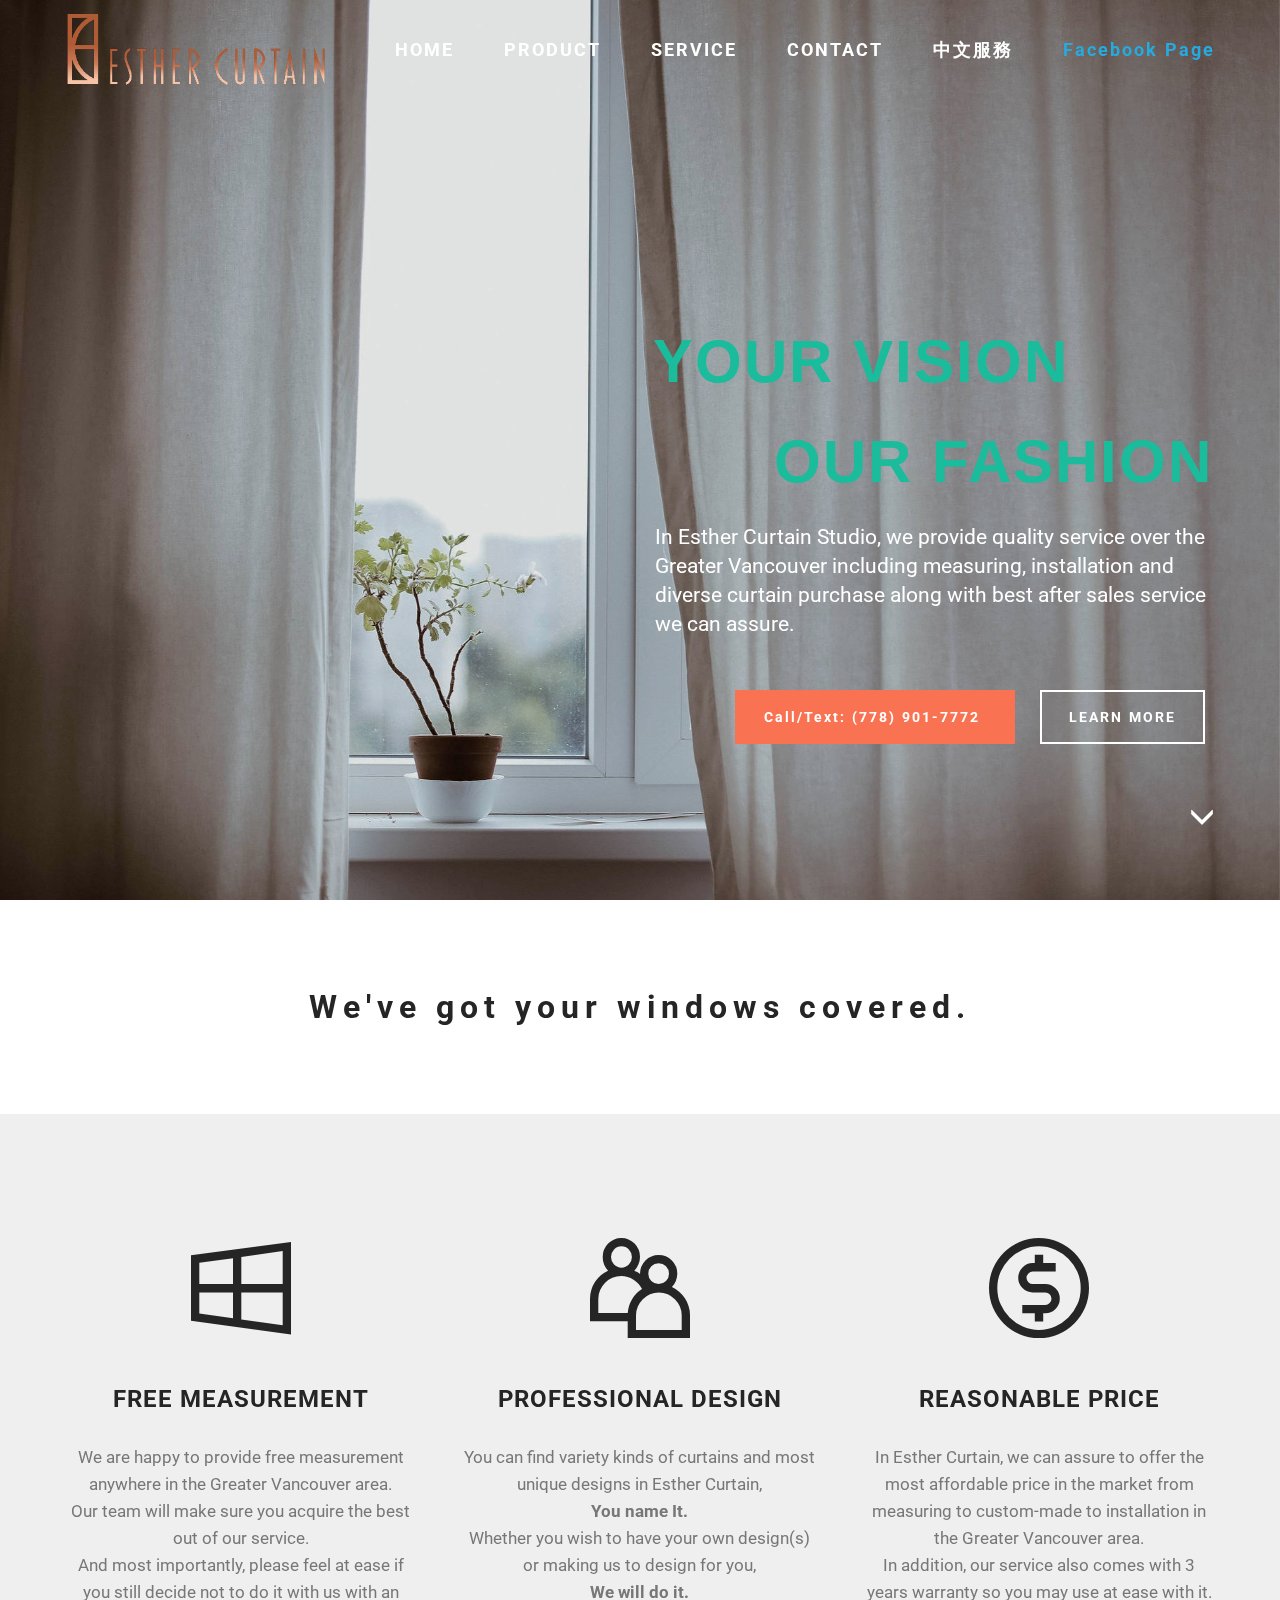
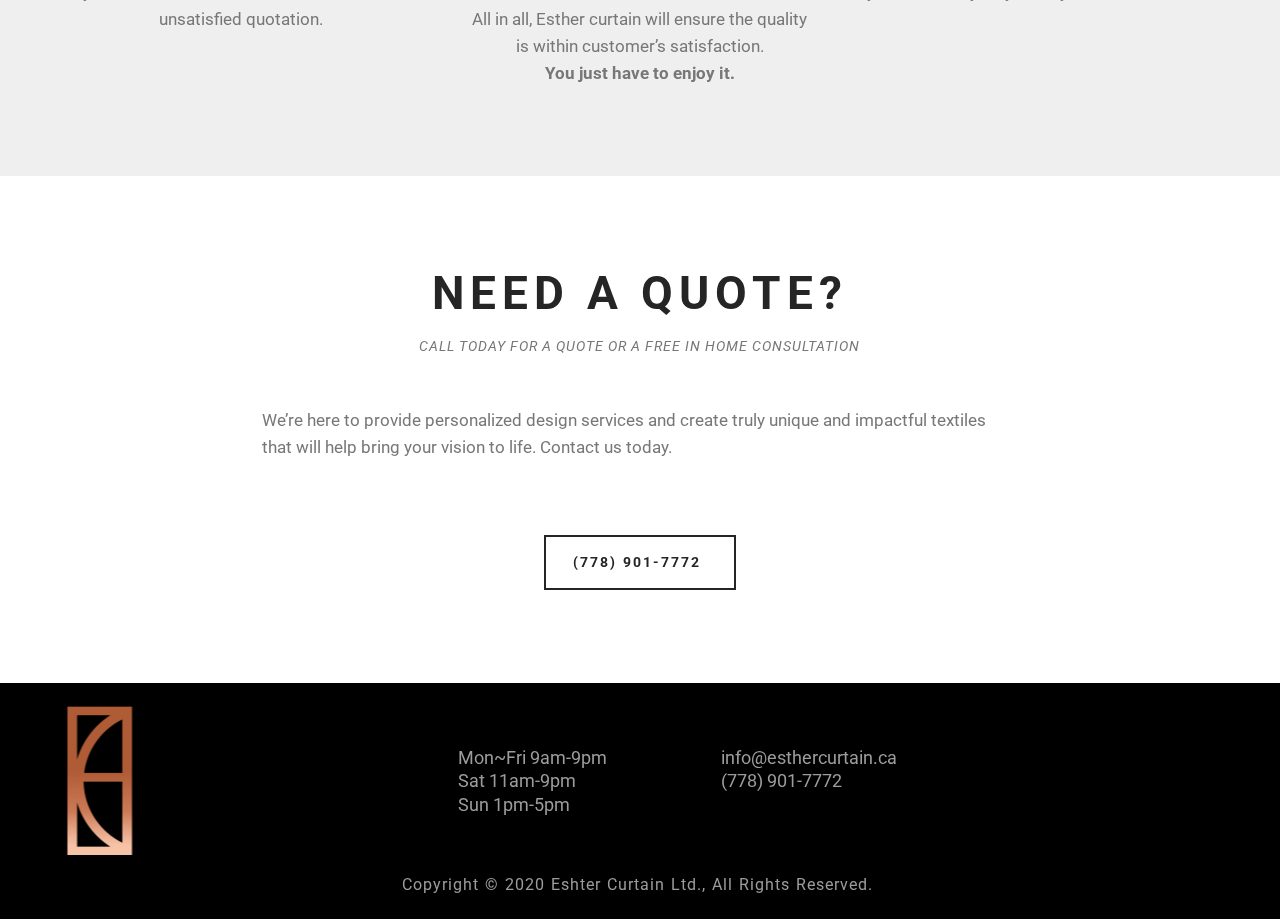
==== commit d4cd0edf: "create github pages" ====
--- a/index.html
+++ b/index.html
@@ -47,8 +47,8 @@
     </div>
 </section>
 
-<section class="engine"><a href="https://mobirise.info/p">site templates free download</a></section><section class="mbr-box mbr-section mbr-section--relative mbr-section--fixed-size mbr-section--full-height mbr-section--bg-adapted mbr-parallax-background" id="header1-1" data-rv-view="2" style="background-image: url(assets/images/mbr-2-1920x1280.jpg);">
-    <div class="mbr-box__magnet mbr-box__magnet--sm-padding mbr-box__magnet--center-left mbr-after-navbar">
+<section class="engine"><a href="https://mobirise.info/v">free html templates</a></section><section class="mbr-box mbr-section mbr-section--relative mbr-section--fixed-size mbr-section--full-height mbr-section--bg-adapted mbr-parallax-background mbr-after-navbar" id="header1-1" data-rv-view="2" style="background-image: url(assets/images/mbr-2-1920x1280.jpg);">
+    <div class="mbr-box__magnet mbr-box__magnet--sm-padding mbr-box__magnet--center-left">
         <div class="mbr-overlay" style="opacity: 0.1; background-color: rgb(34, 34, 34);"></div>
         <div class="mbr-box__container mbr-section__container container">
             <div class="mbr-box mbr-box--stretched"><div class="mbr-box__magnet mbr-box__magnet--center-left">
@@ -58,7 +58,7 @@
 <div>&nbsp; &nbsp; &nbsp; OUR FASHION</div></h1>
                         <p class="mbr-hero__subtext"><br>In Esther Curtain Studio, we provide quality service over the Greater Vancouver including measuring, installation and diverse curtain purchase along with best after sales service we can assure.&nbsp;<br></p>
                     </div>
-                    <div class="mbr-buttons btn-inverse mbr-buttons--left"><a class="mbr-buttons__btn btn btn-lg btn-danger animated fadeInUp delay" href="tel:(778) 655-7222">Call/Text: (778) 655-7222&nbsp;<br></a> <a class="mbr-buttons__btn btn btn-lg btn-default animated fadeInUp delay" href="service.html#features1-m">LEARN MORE</a></div>
+                    <div class="mbr-buttons btn-inverse mbr-buttons--left"><a class="mbr-buttons__btn btn btn-lg btn-danger animated fadeInUp delay" href="tel:(778) 655-7222">Call/Text: (778) 901-7772&nbsp;<br></a> <a class="mbr-buttons__btn btn btn-lg btn-default animated fadeInUp delay" href="service.html#features1-m">LEARN MORE</a></div>
                 </div></div>
             </div></div>
         </div>
@@ -176,7 +176,7 @@
     <div class="mbr-section__container container mbr-section__container--last" style="padding-bottom: 93px;">
         <div class="row">
             <div class="col-sm-8 col-sm-offset-2">
-                <div class="mbr-buttons mbr-buttons--center"><a class="mbr-buttons__btn btn btn-lg btn-default" href="tel:(778) 655-7222">(778) 655-7222&nbsp;<br></a></div>
+                <div class="mbr-buttons mbr-buttons--center"><a class="mbr-buttons__btn btn btn-lg btn-default" href="tel:(778) 655-7222">(778) 901-7772&nbsp;<br></a></div>
             </div>
         </div>
     </div>
@@ -198,7 +198,7 @@
                     </div>
                     <div class="col-sm-4">
                         <p class="mbr-contacts__text"><br><br>info@esthercurtain.ca
-<br>(778) 655-7222
+<br>(778) 901-7772
 <br><br></p>
                     </div>
                     <div class="col-sm-4"></div>
--- a/assets/mobirise/css/mbr-additional.css
+++ b/assets/mobirise/css/mbr-additional.css
@@ -226,3 +226,25 @@
   font-size: 16px;
   text-align: center;
 }
+#menu-s .mbr-brand__name {
+  font-size: 16px;
+}
+#menu-s.mbr-navbar--stuck .mbr-navbar__section {
+  background: #404040;
+}
+#menu-s .mbr-navbar__hamburger {
+  color: #ffffff;
+}
+#menu-s .mbr-navbar__items a {
+  font-size: 18px;
+}
+#contacts1-t B {
+  font-size: 18px;
+}
+#contacts1-t P {
+  font-size: 18px;
+}
+#footer1-u P {
+  font-size: 16px;
+  text-align: center;
+}
--- a/assets/mobirise/css/mbr-additional.css
+++ b/assets/mobirise/css/mbr-additional.css
@@ -226,3 +226,25 @@
   font-size: 16px;
   text-align: center;
 }
+#menu-s .mbr-brand__name {
+  font-size: 16px;
+}
+#menu-s.mbr-navbar--stuck .mbr-navbar__section {
+  background: #404040;
+}
+#menu-s .mbr-navbar__hamburger {
+  color: #ffffff;
+}
+#menu-s .mbr-navbar__items a {
+  font-size: 18px;
+}
+#contacts1-t B {
+  font-size: 18px;
+}
+#contacts1-t P {
+  font-size: 18px;
+}
+#footer1-u P {
+  font-size: 16px;
+  text-align: center;
+}
